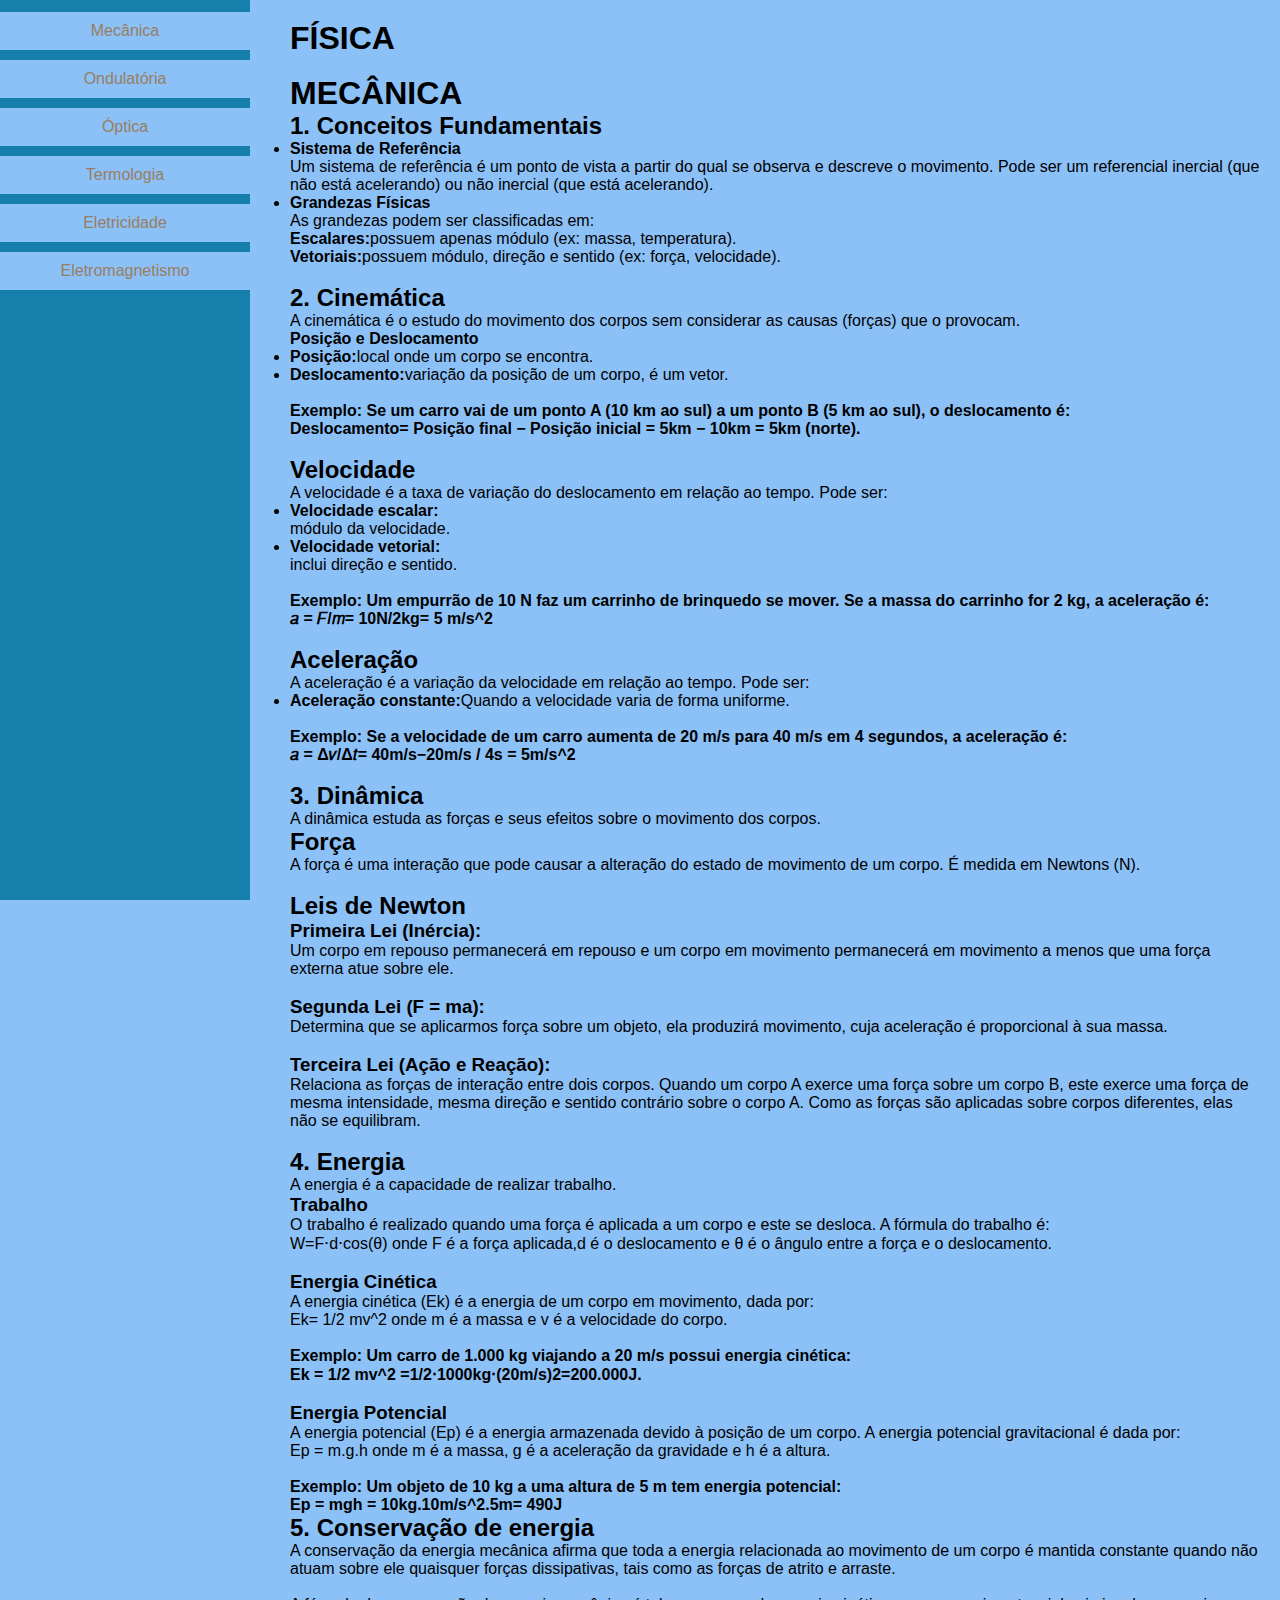
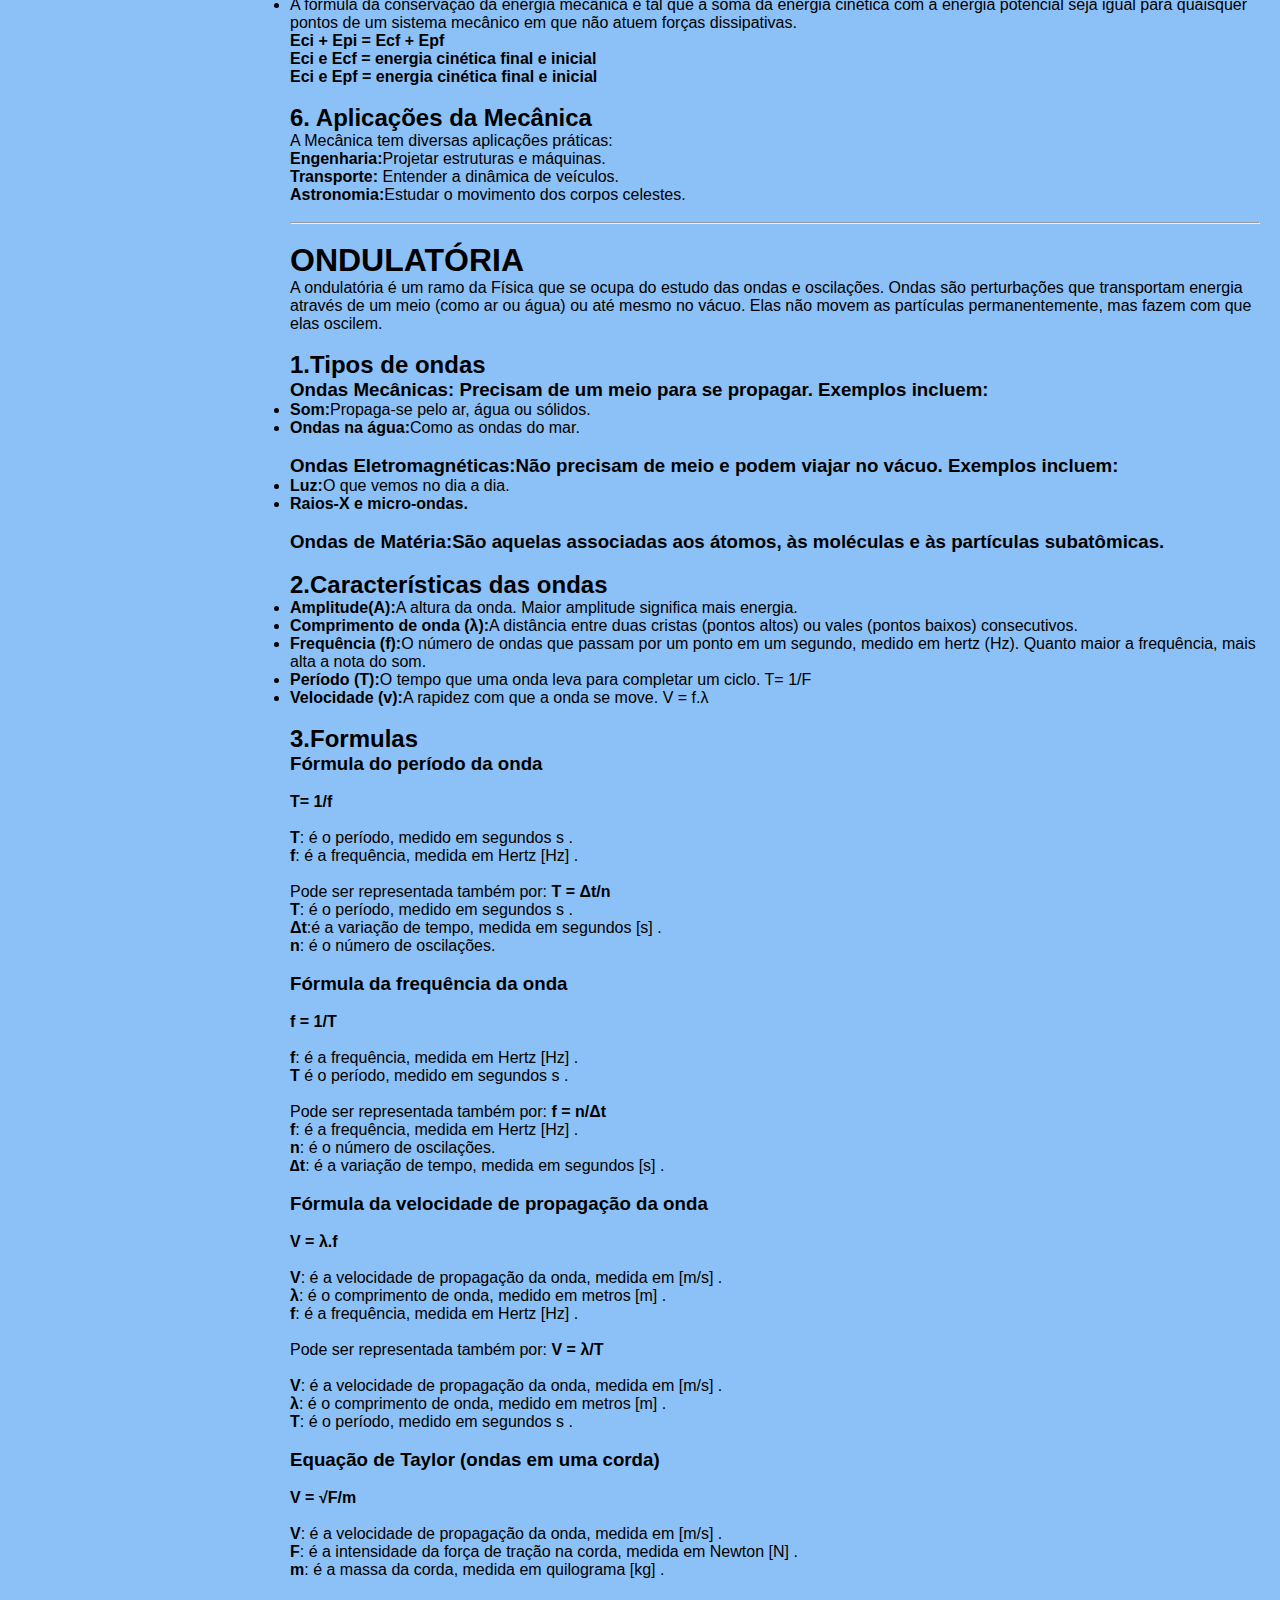
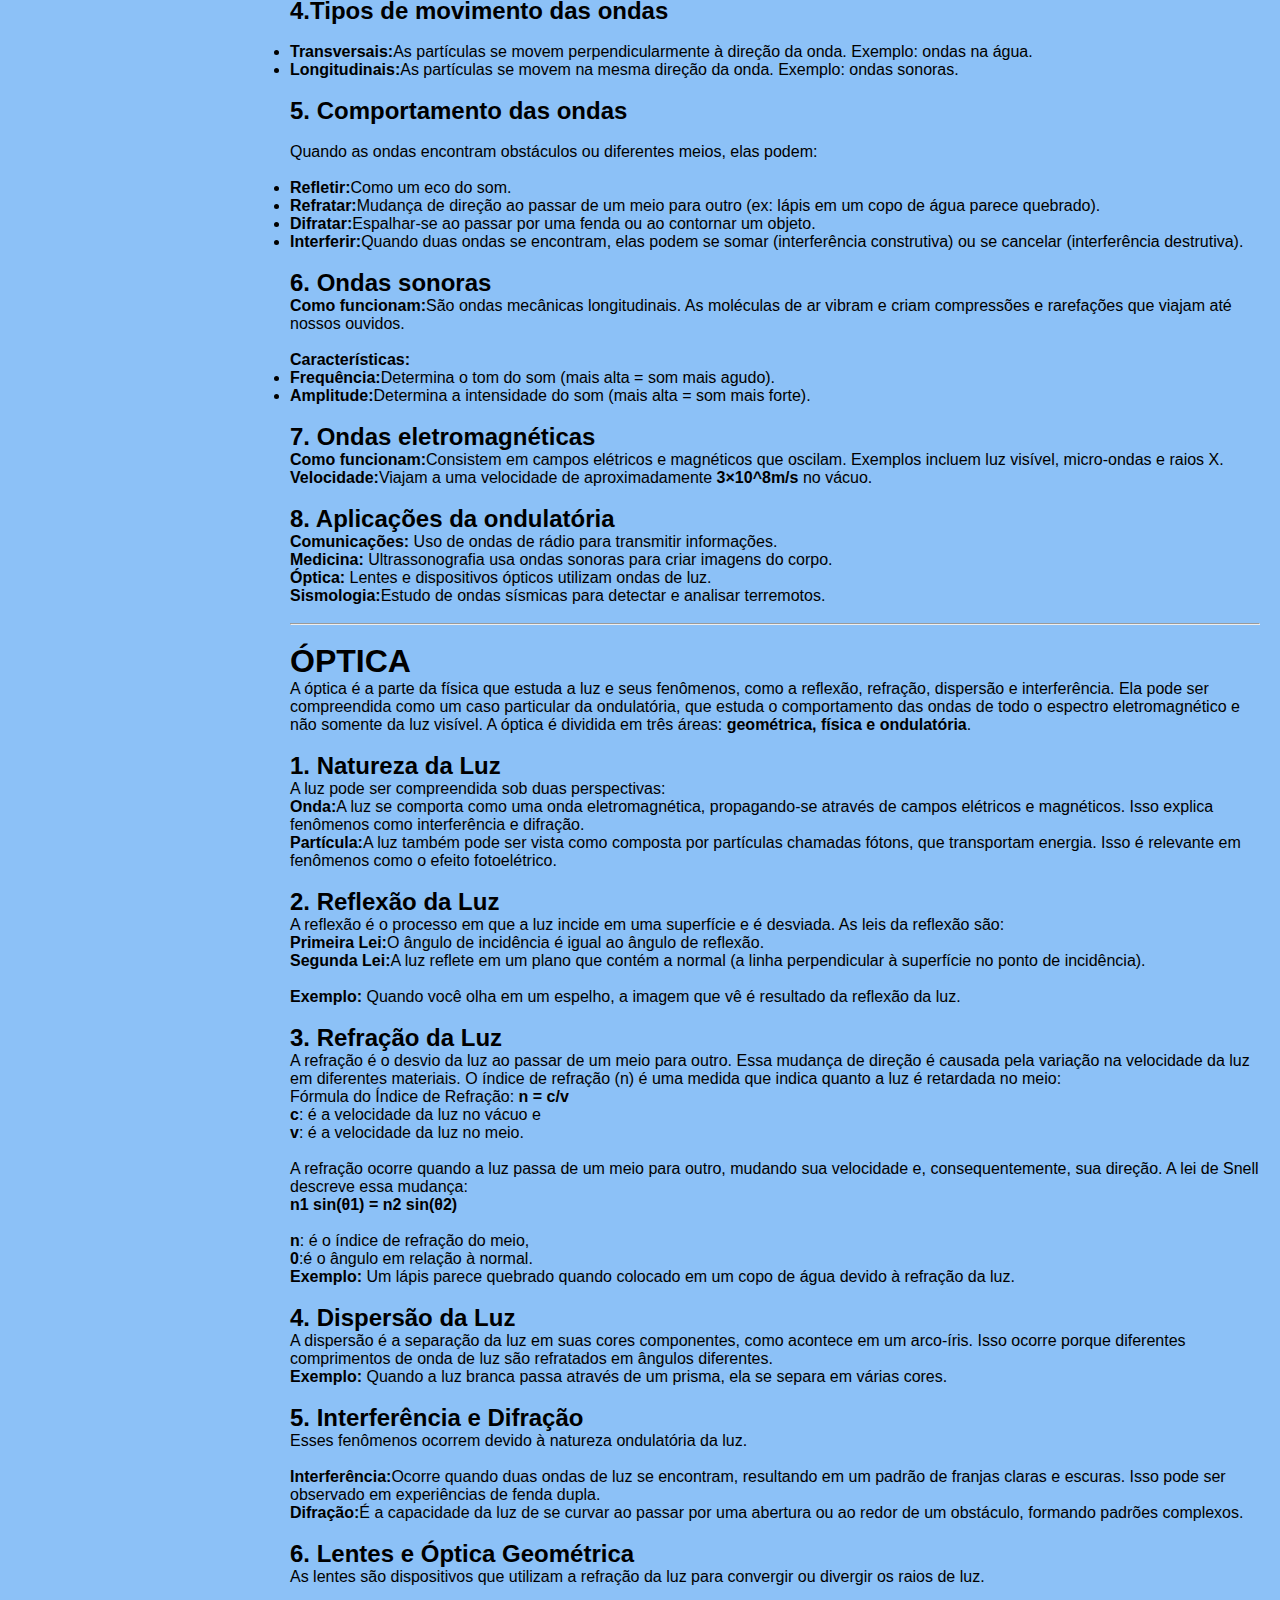
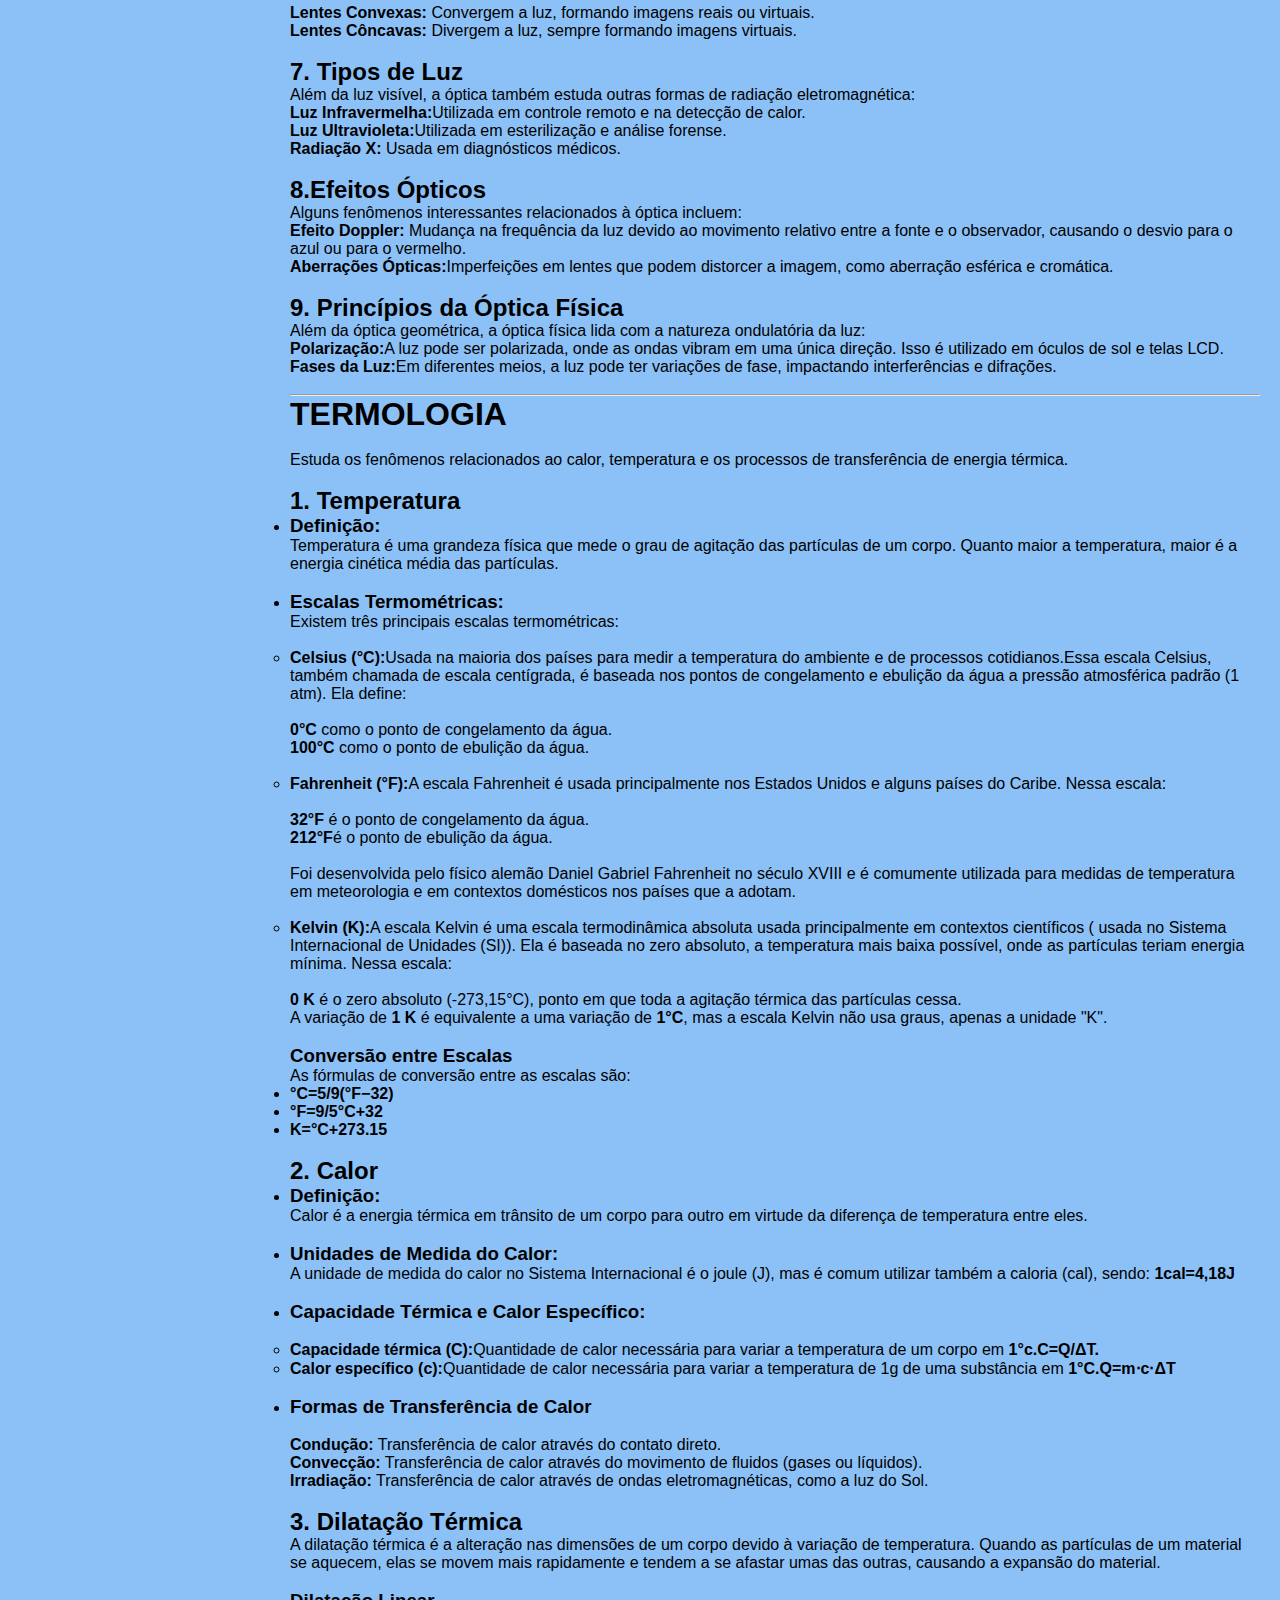
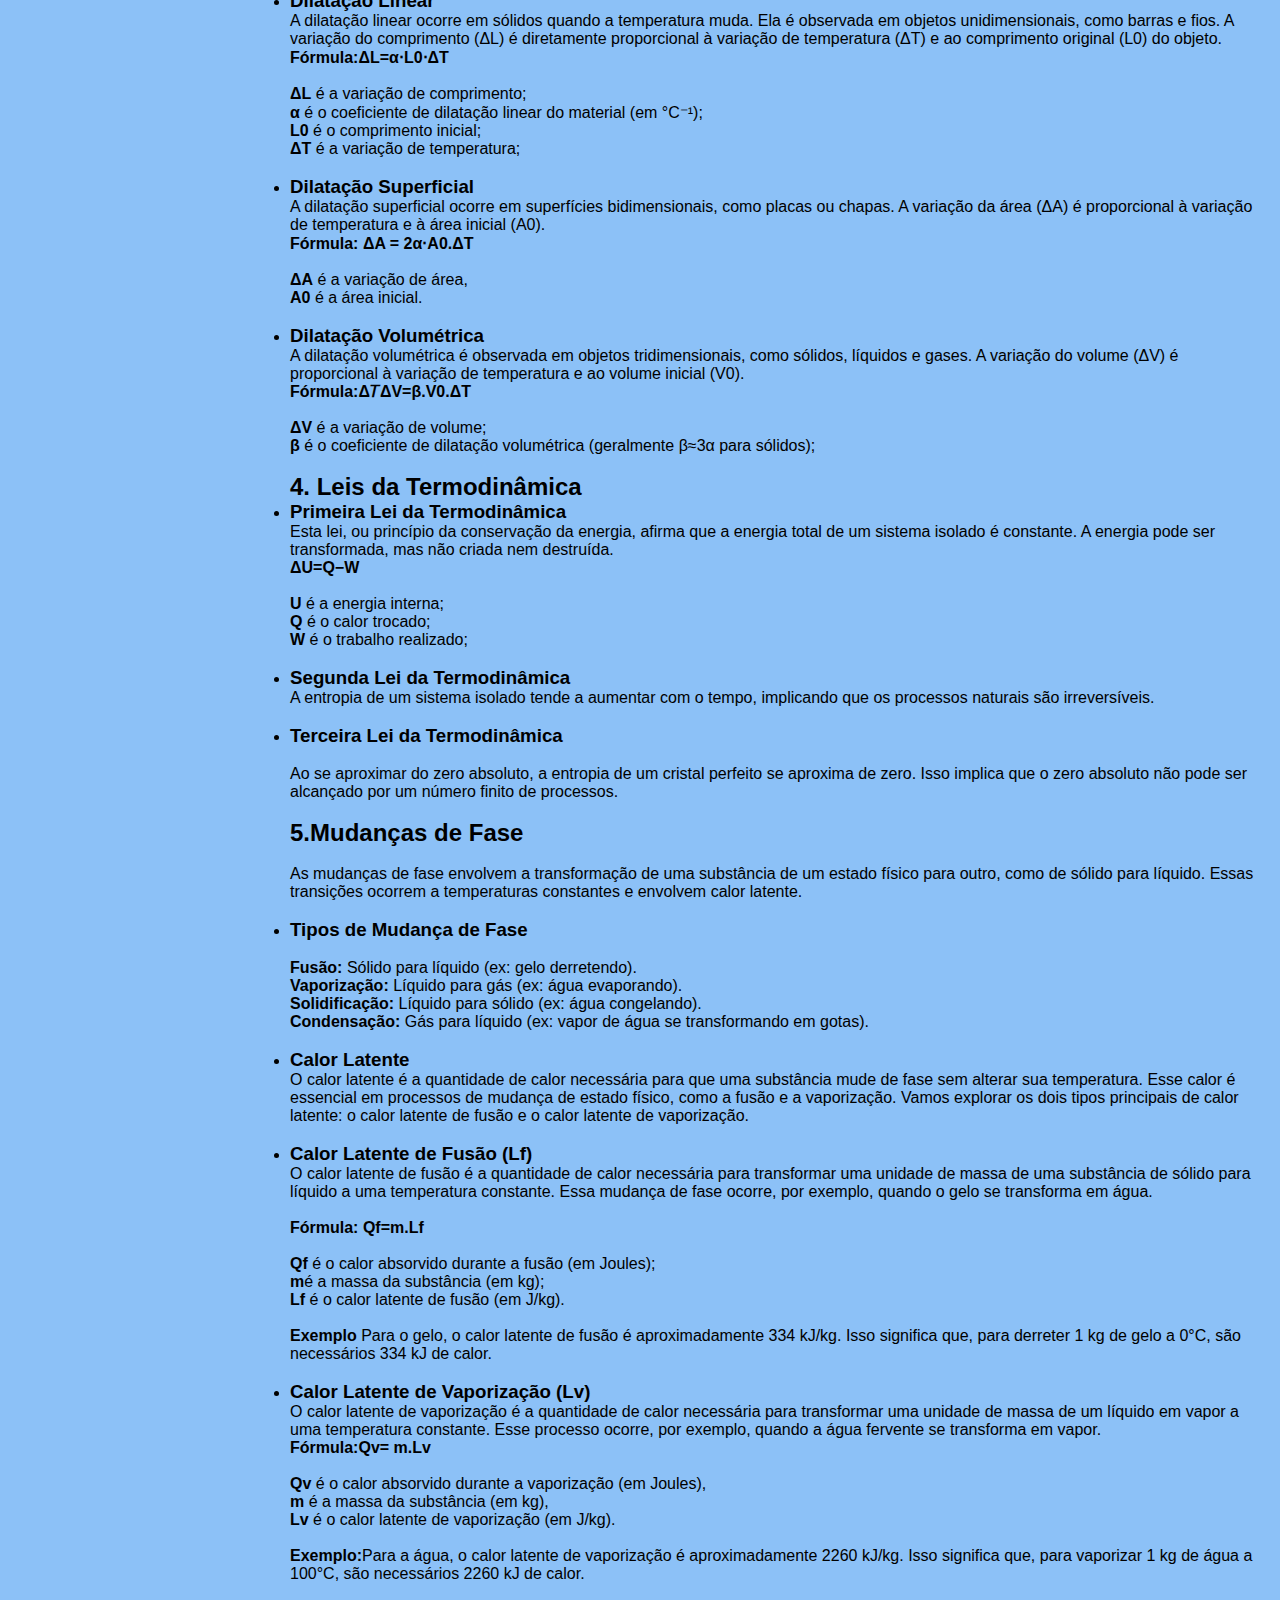
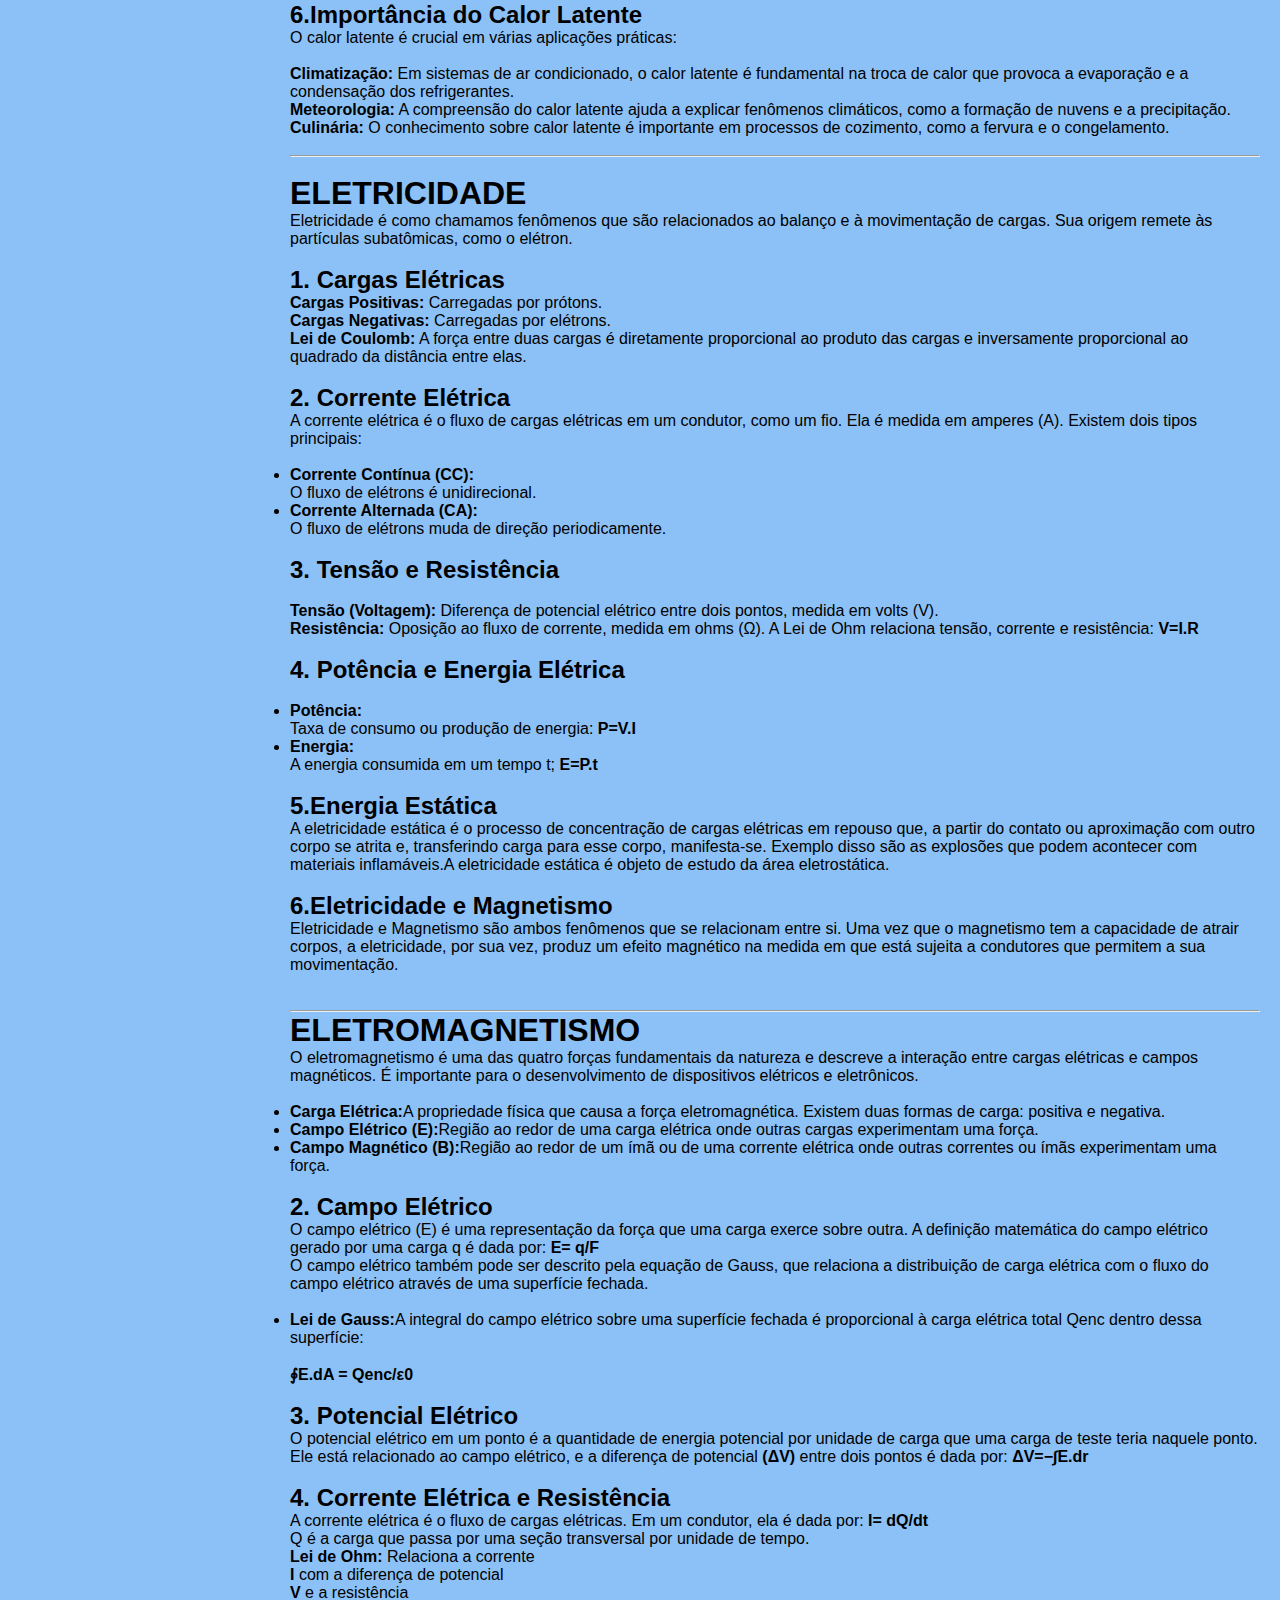
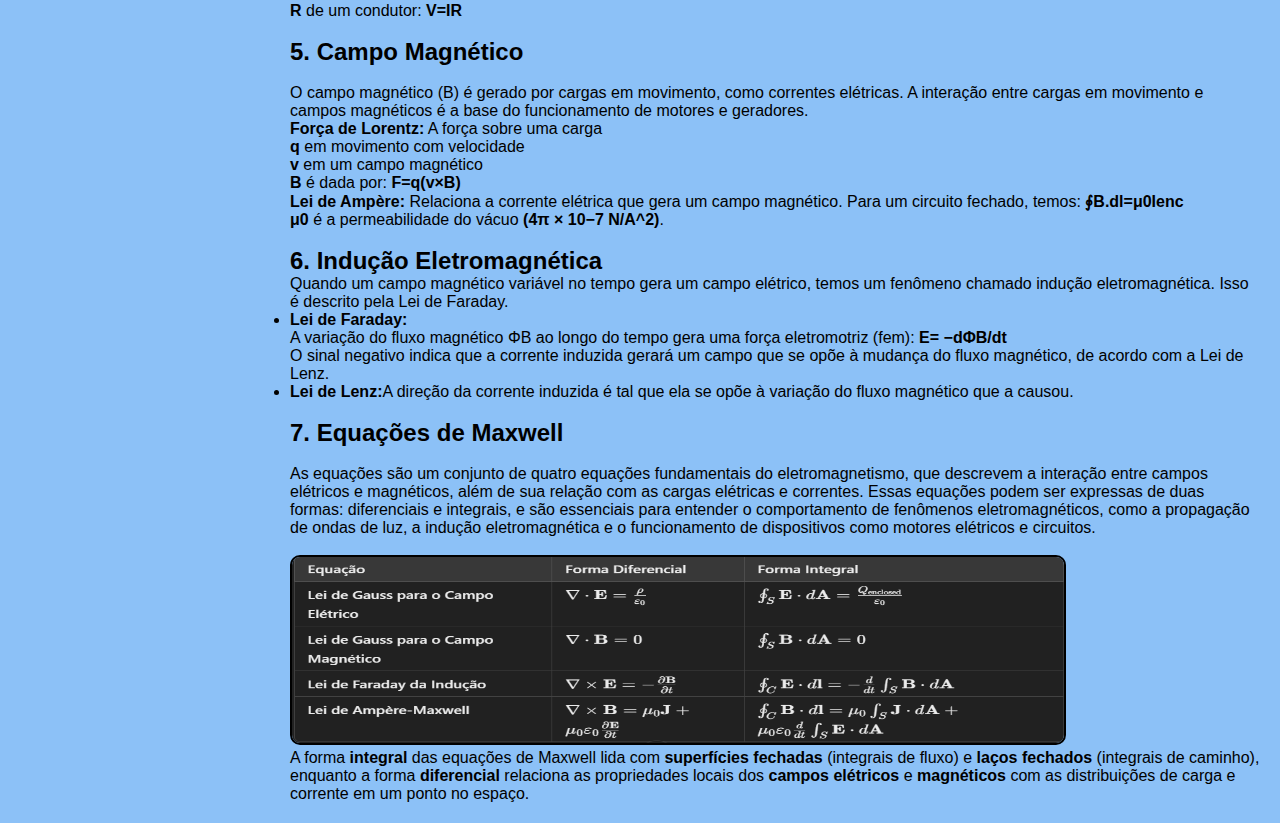
==== Fis.html @ de29085f "Add files via upload" ====
<!DOCTYPE html>
<html lang="en">
<head>
    <meta charset="UTF-8">
    <meta name="viewport" content="width=device-width, initial-scale=1.0">
    <title>Física</title>
    <link rel="stylesheet" href="Fis.css">
</head>
<body>
    <div class="sidebar">
        <ul>
         <li><button>Mecânica</button></li>
         <li><button>Ondulatória</button></li>
         <li><button>Óptica</button></li>
         <li><button>Termologia</button></li>
         <li><button>Eletricidade</button></li>
         <li><button>Eletromagnetismo</button></li>
        </ul>
      </div>
      <div class="main-content">  
      <h1>FÍSICA</h1>
      <br>
      <h1>MECÂNICA</h1>
      <h2>1. Conceitos Fundamentais</h2>
      <ul>
        <li><b>Sistema de Referência</b></li>
        <p>Um sistema de referência é um ponto de vista a partir do qual se observa e descreve o movimento. Pode ser um referencial inercial (que não está acelerando) ou não inercial (que está acelerando).</p>
        <li><b>Grandezas Físicas</b></li>
        <p>As grandezas podem ser classificadas em:</p>
        <p><b>Escalares:</b>possuem apenas módulo (ex: massa, temperatura).</p>
        <p><b>Vetoriais:</b>possuem módulo, direção e sentido (ex: força, velocidade).</p><br>
        <h2>2. Cinemática</h2>
        <p>A cinemática é o estudo do movimento dos corpos sem considerar as causas (forças) que o provocam.</p>
        <p><b>Posição e Deslocamento</b></p>
        <li><b>Posição:</b>local onde um corpo se encontra.</li>
        <li><b>Deslocamento:</b>variação da posição de um corpo, é um vetor.</li><br>
        <p><b>Exemplo: Se um carro vai de um ponto A (10 km ao sul) a um ponto B (5 km ao sul), o deslocamento é: 
          <br>  Deslocamento= Posição final − Posição inicial = 5km − 10km = 5km (norte).</b></p><br>
        <h2>Velocidade</h2>
        <p>A velocidade é a taxa de variação do deslocamento em relação ao tempo. Pode ser:</p>
        <p><b><li>Velocidade escalar:</li></b>módulo da velocidade.</p>
        <p><b><li>Velocidade vetorial:</li></b> inclui direção e sentido.</p><br>
        <p><b>Exemplo: Um empurrão de 10 N faz um carrinho de brinquedo se mover. Se a massa do carrinho for 2 kg, a aceleração é: 
          <br>  𝑎 = 𝐹/𝑚= 10N/2kg= 5 m/s^2</b></p><br>
        <h2>Aceleração</h2>
        <p>A aceleração é a variação da velocidade em relação ao tempo. Pode ser:</p>
        <li><b>Aceleração constante:</b>Quando a velocidade varia de forma uniforme.</li><br>
        <p><b>Exemplo: Se a velocidade de um carro aumenta de 20 m/s para 40 m/s em 4 segundos, a aceleração é: 
           <br> 𝑎 = Δ𝑣/Δ𝑡= 40m/s−20m/s / 4s = 5m/s^2</b></p><br>
        <h2>3. Dinâmica</h2>
        <p>A dinâmica estuda as forças e seus efeitos sobre o movimento dos corpos.</p>
        <h2>Força</h2>
        <p>A força é uma interação que pode causar a alteração do estado de movimento de um corpo. É medida em Newtons (N).</p><br>
        <h2>Leis de Newton</h2>
        <h3><b>Primeira Lei (Inércia):</b></h3>
        <p>Um corpo em repouso permanecerá em repouso e um corpo em movimento permanecerá em movimento a menos que uma força externa atue sobre ele.</p><br>
        <h3><b>Segunda Lei (F = ma):</b></h3>
        <p>Determina que se aplicarmos força sobre um objeto, ela produzirá movimento, cuja aceleração é proporcional à sua massa.</p><br>
        <h3><b>Terceira Lei (Ação e Reação): </b></h3>
        <p>Relaciona as forças de interação entre dois corpos. Quando um corpo A exerce uma força sobre um corpo B, este exerce uma força de mesma intensidade, mesma direção e sentido contrário sobre o corpo A. Como as forças são aplicadas sobre corpos diferentes, elas não se equilibram.</p><br>
        <h2><b>4. Energia</b></h2>
        <p>A energia é a capacidade de realizar trabalho.</p>
        <h3><b>Trabalho</b></h3>
        <p>O trabalho é realizado quando uma força é aplicada a um corpo e este se desloca. A fórmula do trabalho é: 
          <br> W=F⋅d⋅cos(θ) onde F é a força aplicada,d é o deslocamento e θ é o ângulo entre a força e o deslocamento.</p><br>
        <h3><b>Energia Cinética</b></h3>
        <p>A energia cinética (Ek) é a energia de um corpo em movimento, dada por: 
           <br> Ek= 1/2 mv^2 onde m é a massa e v é a velocidade do corpo.</p><br>
           <p><b>Exemplo: Um carro de 1.000 kg viajando a 20 m/s possui energia cinética: 
          <br>  Ek = 1/2 mv^2 =1/2⋅1000kg⋅(20m/s)2=200.000J.</b></p><br>
        <h3><b>Energia Potencial</b></h3>
        <p>A energia potencial (Ep) é a energia armazenada devido à posição de um corpo. A energia potencial gravitacional é dada por: 
            <br> Ep = m.g.h onde m é a massa, g é a aceleração da gravidade e h é a altura.</p> <br>
        <p><b>Exemplo: Um objeto de 10 kg a uma altura de 5 m tem energia potencial: 
           <br> Ep = mgh = 10kg.10m/s^2.5m= 490J</b></p>
        <h2><b>5. Conservação de energia </b></h2>
        <p>A conservação da energia mecânica afirma que toda a energia relacionada ao movimento de um corpo é mantida constante quando não atuam sobre ele quaisquer forças dissipativas, tais como as forças de atrito e arraste.</p><br>
        <li>A fórmula da conservação da energia mecânica é tal que a soma da energia cinética com a energia potencial seja igual para quaisquer pontos de um sistema mecânico em que não atuem forças dissipativas.</p>
        <p><b>Eci + Epi = Ecf + Epf
            <br>Eci e Ecf = energia cinética final e inicial
            <br>
            Eci e Epf = energia cinética final e inicial</b></p><br>
        <h2><b>6. Aplicações da Mecânica</b></h2>
           <p> A Mecânica tem diversas aplicações práticas:</p>
           <p><b>Engenharia:</b>Projetar estruturas e máquinas.</p>
            <p><b>Transporte: </b>Entender a dinâmica de veículos.</p>
           <p><b>Astronomia:</b>Estudar o movimento dos corpos celestes.</p><br>
    <hr><br>
    <h1><b>ONDULATÓRIA</b></h1>
    <p>A ondulatória é um ramo da Física que se ocupa do estudo das ondas e oscilações. 
       Ondas são perturbações que transportam energia através de um meio (como ar ou água) ou até mesmo no vácuo. Elas não movem as partículas permanentemente, mas fazem com que elas oscilem.</p><br>
    <h2>1.Tipos de ondas</h2>
    <h3><b>Ondas Mecânicas:</b> Precisam de um meio para se propagar. Exemplos incluem:</h3>
    <li><b>Som:</b>Propaga-se pelo ar, água ou sólidos.</li>
    <li><b>Ondas na água:</b>Como as ondas do mar.</li><br>
    <h3><b>Ondas Eletromagnéticas:</b>Não precisam de meio e podem viajar no vácuo. Exemplos incluem:</h3>
    <li><b>Luz:</b>O que vemos no dia a dia.</li>
    <li><b>Raios-X e micro-ondas.</b></li><br>
    <h3><b>Ondas de Matéria:</b>São aquelas associadas aos átomos, às moléculas e às partículas subatômicas.</h3><br>
    <h2>2.Características das ondas</h2>
    <li><b>Amplitude(A):</b>A altura da onda. Maior amplitude significa mais energia.</li>
    <li><b>Comprimento de onda (λ):</b>A distância entre duas cristas (pontos altos) ou vales (pontos baixos) consecutivos.</li>
    <li><b>Frequência (f):</b>O número de ondas que passam por um ponto em um segundo, medido em hertz (Hz). Quanto maior a frequência, mais alta a nota do som.</li>
    <li><b>Período (T):</b>O tempo que uma onda leva para completar um ciclo. T= 1/F </li>
    <li><b>Velocidade (v):</b>A rapidez com que a onda se move. V = f.λ</li><br>
    <h2>3.Formulas</h2>
     <h3><b>Fórmula do período da onda</b></h3><br>
    <p><b>T= 1/f</b></p><br>
    <p><b>T</b>: é o período, medido em segundos s .
      <br>
      <b>f</b>: é a frequência, medida em Hertz [Hz] .</p><br>
    <p>Pode ser representada também por: <b>T = Δt/n</b> <br>
      <b>T</b>: é o período, medido em segundos s .
    <br>
      <b>Δt</b>:é a variação de tempo, medida em segundos [s] .
    <br>
       <b>n</b>: é o número de oscilações.
    </p><br>
    <h3><b>Fórmula da frequência da onda</b></h3><br>
    <p><b>f = 1/T</b></p><br>
    <p><b>f</b>: é a frequência, medida em Hertz [Hz] .
    <br>
      <b>T</b> é o período, medido em segundos s . <br>
    <br>  
      Pode ser representada também por: <b>f = n/Δt</b></p>
    <p> <b>f</b>: é a frequência, medida em Hertz [Hz] .
      <br>
        <b>n</b>: é o número de oscilações.
      <br>
        <b>∆t</b>: é a variação de tempo, medida em segundos [s] .</p><br>
      <h3><b>Fórmula da velocidade de propagação da onda</b></h3><br>
      <p><b>V = λ.f</b></p><br>
      <p><b>V</b>: é a velocidade de propagação da onda, medida em [m/s] .
        <br>
        <b>λ</b>: é o comprimento de onda, medido em metros [m] .
        <br>
        <b>f</b>: é a frequência, medida em Hertz [Hz] .</p><br>
      <p>Pode ser representada também por: <b>V = λ/T</b></p><br>
      <p><b>V</b>: é a velocidade de propagação da onda, medida em [m/s] .
      <br>
        <b>λ</b>: é o comprimento de onda, medido em metros [m] .
      <br> 
        <b>T</b>: é o período, medido em segundos s .</p><br>
      <h3><b>Equação de Taylor (ondas em uma corda)</b></h3><br>
      <p><b>V = √F/m</b></p><br>
      <p><b>V</b>: é a velocidade de propagação da onda, medida em [m/s] .
        <br>
        <b>F</b>: é a intensidade da força de tração na corda, medida em Newton [N] .
        <br>
        <b>m</b>: é a massa da corda, medida em quilograma [kg] .</p><br>

    <h2>4.Tipos de movimento das ondas</h2><br>
    <li><b>Transversais:</b>As partículas se movem perpendicularmente à direção da onda. Exemplo: ondas na água.</li>
    <li><b>Longitudinais:</b>As partículas se movem na mesma direção da onda. Exemplo: ondas sonoras.</li><br>

    <h2>5. Comportamento das ondas</h2><br>
    <p>Quando as ondas encontram obstáculos ou diferentes meios, elas podem:</p><br>
    <li><b>Refletir:</b>Como um eco do som.</li>
    <li><b>Refratar:</b>Mudança de direção ao passar de um meio para outro (ex: lápis em um copo de água parece quebrado).</li>
    <li><b>Difratar:</b>Espalhar-se ao passar por uma fenda ou ao contornar um objeto.</li>
    <li><b>Interferir:</b>Quando duas ondas se encontram, elas podem se somar (interferência construtiva) ou se cancelar (interferência destrutiva).</li><br>
    
    <h2>6. Ondas sonoras</h2>
    <p><b>Como funcionam:</b>São ondas mecânicas longitudinais. As moléculas de ar vibram e criam compressões e rarefações que viajam até nossos ouvidos.</p><br>
    <p><b>Características:</b></p>
    <li><b>Frequência:</b>Determina o tom do som (mais alta = som mais agudo).</li>
    <li><b>Amplitude:</b>Determina a intensidade do som (mais alta = som mais forte).</li><br>

    <h2>7. Ondas eletromagnéticas</h2>
    <p><b>Como funcionam:</b>Consistem em campos elétricos e magnéticos que oscilam. Exemplos incluem luz visível, micro-ondas e raios X.</p>
    <p><b>Velocidade:</b>Viajam a uma velocidade de aproximadamente <b>3×10^8m/s</b> no vácuo.</p><br>
    <h2>8. Aplicações da ondulatória</h2>
    <p><b>Comunicações:</b> Uso de ondas de rádio para transmitir informações.
      <br>
      <b>Medicina:</b> Ultrassonografia usa ondas sonoras para criar imagens do corpo.
      <br>
     <b>Óptica:</b> Lentes e dispositivos ópticos utilizam ondas de luz.
     <br>
      <b>Sismologia:</b>Estudo de ondas sísmicas para detectar e analisar terremotos.</p><br>
      <hr><br>
     
      <h1><b>ÓPTICA</b></h1>
      <p>A óptica é a parte da física que estuda a luz e seus fenômenos, como a reflexão, refração, dispersão e interferência.
        Ela pode ser compreendida como um caso particular da ondulatória, que estuda o comportamento das ondas de todo o espectro eletromagnético e não somente da luz visível.
        A óptica é dividida em três áreas: <b>geométrica, física e ondulatória</b>.
      </p><br>
      <h2>1. Natureza da Luz</h2>
      <p>A luz pode ser compreendida sob duas perspectivas:</p>
      <p><b>Onda:</b>A luz se comporta como uma onda eletromagnética, propagando-se através de campos elétricos e magnéticos. Isso explica fenômenos como interferência e difração.</p>
      <p><b>Partícula:</b>A luz também pode ser vista como composta por partículas chamadas fótons, que transportam energia. Isso é relevante em fenômenos como o efeito fotoelétrico.</p><br>
      <h2>2. Reflexão da Luz</h2>
      <p>A reflexão é o processo em que a luz incide em uma superfície e é desviada. As leis da reflexão são:</p>
      <p><b>Primeira Lei:</b>O ângulo de incidência é igual ao ângulo de reflexão.</p>
      <p><b>Segunda Lei:</b>A luz reflete em um plano que contém a normal (a linha perpendicular à superfície no ponto de incidência).</p><br>
      <p><b>Exemplo:</b> Quando você olha em um espelho, a imagem que vê é resultado da reflexão da luz.</p><br>
      <h2>3. Refração da Luz</h2>
      <p>A refração é o desvio da luz ao passar de um meio para outro. Essa mudança de direção é causada pela variação na velocidade da luz em diferentes materiais. O índice de refração (n) é uma medida que indica quanto a luz é retardada no meio:</p>
      <p>Fórmula do Índice de Refração: <b>n = c/v</b>
        <br>
        <b>c</b>: é a velocidade da luz no vácuo e 
        <br>
        <b>v</b>: é a velocidade da luz no meio.</p><br>
      <p>A refração ocorre quando a luz passa de um meio para outro, mudando sua velocidade e, consequentemente, sua direção. A lei de Snell descreve essa mudança:</p>
      <p><b>n1 sin(θ1) = n2 sin(θ2)</b></p><br>
      <p><b>n</b>: é o índice de refração do meio,
        <br>
        <b>0</b>:é o ângulo em relação à normal.</p>
      <p><b>Exemplo:</b> Um lápis parece quebrado quando colocado em um copo de água devido à refração da luz.</p><br>
      <h2>4. Dispersão da Luz</h2>
      <p>A dispersão é a separação da luz em suas cores componentes, como acontece em um arco-íris. Isso ocorre porque diferentes comprimentos de onda de luz são refratados em ângulos diferentes.
        <br>
       <b>Exemplo:</b> Quando a luz branca passa através de um prisma, ela se separa em várias cores.</p><br>
       <h2>5. Interferência e Difração</h2>
       <p>Esses fenômenos ocorrem devido à natureza ondulatória da luz.</p><br>
       <p><b>Interferência:</b>Ocorre quando duas ondas de luz se encontram, resultando em um padrão de franjas claras e escuras. Isso pode ser observado em experiências de fenda dupla.</p>
       <p><b>Difração:</b>É a capacidade da luz de se curvar ao passar por uma abertura ou ao redor de um obstáculo, formando padrões complexos.</p><br>
       <h2>6. Lentes e Óptica Geométrica</h2>
       <p>As lentes são dispositivos que utilizam a refração da luz para convergir ou divergir os raios de luz.</p><br>
      <p><b>Lentes Convexas:</b> Convergem a luz, formando imagens reais ou virtuais.
        <br><b>Lentes Côncavas:</b> Divergem a luz, sempre formando imagens virtuais.</p>
      <br>
       <h2>7. Tipos de Luz</h2>
       <p>Além da luz visível, a óptica também estuda outras formas de radiação eletromagnética:</p>
       <p><b>Luz Infravermelha:</b>Utilizada em controle remoto e na detecção de calor.</p>
       <p><b>Luz Ultravioleta:</b>Utilizada em esterilização e análise forense.</p>
       <p><b>Radiação X:</b> Usada em diagnósticos médicos.</p><br>

       <h2>8.Efeitos Ópticos</h2>
        <p>Alguns fenômenos interessantes relacionados à óptica incluem:</p>
        <p><b>Efeito Doppler:</b> Mudança na frequência da luz devido ao movimento relativo entre a fonte e o observador, causando o desvio para o azul ou para o vermelho.</p>
        <p><b>Aberrações Ópticas:</b>Imperfeições em lentes que podem distorcer a imagem, como aberração esférica e cromática.</p><br>

      <h2>9. Princípios da Óptica Física</h2>
      <p>Além da óptica geométrica, a óptica física lida com a natureza ondulatória da luz:</p>
      <p><b>Polarização:</b>A luz pode ser polarizada, onde as ondas vibram em uma única direção. Isso é utilizado em óculos de sol e telas LCD.</p>
      <p><b>Fases da Luz:</b>Em diferentes meios, a luz pode ter variações de fase, impactando interferências e difrações.</p>
      <br><hr>
      
      <h1>TERMOLOGIA</h1><br>
      <p>Estuda os fenômenos relacionados ao calor, temperatura e os processos de transferência de energia térmica.</p><br>
      <h2>1. Temperatura</h2>
      <li><h3><b>Definição:</b></h3>Temperatura é uma grandeza física que mede o grau de agitação das partículas de um corpo. Quanto maior a temperatura, maior é a energia cinética média das partículas.</li><br>
      <li><h3><b>Escalas Termométricas:</b></h3>Existem três principais escalas termométricas:</li><br>
      <ul>
        <li><b>Celsius (°C):</b>Usada na maioria dos países para medir a temperatura do ambiente e de processos cotidianos.Essa escala Celsius, também chamada de escala centígrada, é baseada nos pontos de congelamento e ebulição da água a pressão atmosférica padrão (1 atm). Ela define: <br>
        <br> <b>0°C</b> como o ponto de congelamento da água.
        <br><b>100°C</b> como o ponto de ebulição da água.
        </li><br>
        <li><b>Fahrenheit (°F):</b>A escala Fahrenheit é usada principalmente nos Estados Unidos e alguns países do Caribe. Nessa escala: <br>
        <br><b>32°F</b> é o ponto de congelamento da água.
        <br><b>212°F</b>é o ponto de ebulição da água.
        </li><br>
        <p>Foi desenvolvida pelo físico alemão Daniel Gabriel Fahrenheit no século XVIII e é comumente utilizada para medidas de temperatura em meteorologia e em contextos domésticos nos países que a adotam.</p><br>
        <li><b>Kelvin (K):</b>A escala Kelvin é uma escala termodinâmica absoluta usada principalmente em contextos científicos ( usada no Sistema Internacional de Unidades (SI)). Ela é baseada no zero absoluto, a temperatura mais baixa possível, onde as partículas teriam energia mínima. Nessa escala: <br>
        <br><b>0 K </b>é o zero absoluto (-273,15°C), ponto em que toda a agitação térmica das partículas cessa.
       <br> A variação de <b> 1 K </b>é equivalente a uma variação de <b>1°C</b>, mas a escala Kelvin não usa graus, apenas a unidade "K".
        </li><br>
      </ul>
      <h3><b>Conversão entre Escalas</b></h3>
      <p>As fórmulas de conversão entre as escalas são:</p>
      <p>
        <li><b>°C=5/9(°F−32)</b></li>
        <li><b>°F=9/5°C+32</b></li>
        <li><b>K=°C+273.15</b></li>
      </p><br>
      <h2>2. Calor</h2>
      <li><h3><b>Definição:</b></h3>Calor é a energia térmica em trânsito de um corpo para outro em virtude da diferença de temperatura entre eles.</li><br>
      <li><h3><b>Unidades de Medida do Calor:</b></h3>A unidade de medida do calor no Sistema Internacional é o joule (J), mas é comum utilizar também a caloria (cal), sendo: <b>1cal=4,18J</b></li><br>
      <li><h3><b>Capacidade Térmica e Calor Específico:</b></h3></li>
      <ul><br>
        <li><b>Capacidade térmica (C):</b>Quantidade de calor necessária para variar a temperatura de um corpo em <b>1°c.C=Q/ΔT.</b></li>
        <li><b>Calor específico (c):</b>Quantidade de calor necessária para variar a temperatura de 1g de uma substância em <b>1°C.Q=m⋅c⋅ΔT</b></li>
      </ul><br>
      <li><h3><b>Formas de Transferência de Calor</b></h3></li><br>
  <p>    <b>Condução:</b> Transferência de calor através do contato direto.
       <br> <b>Convecção:</b> Transferência de calor através do movimento de fluidos (gases ou líquidos).
       <br> <b>Irradiação:</b> Transferência de calor através de ondas eletromagnéticas, como a luz do Sol.
        </p><br>
      <h2>3. Dilatação Térmica</h2>
      <p>A dilatação térmica é a alteração nas dimensões de um corpo devido à variação de temperatura. Quando as partículas de um material se aquecem, elas se movem mais rapidamente e tendem a se afastar umas das outras, causando a expansão do material.</p><br>
      <li><h3><b>Dilatação Linear</b></h3></li>
    <p>A dilatação linear ocorre em sólidos quando a temperatura muda. Ela é observada em objetos unidimensionais, como barras e fios. 
      A variação do comprimento (ΔL) é diretamente proporcional à variação de temperatura (ΔT) e ao comprimento original (L0) do objeto.
      <br>
      <b>Fórmula:ΔL=α⋅L0⋅ΔT</b></p><br>
      <p><b>ΔL</b> é a variação de comprimento;
      <br>  <b>α</b> é o coeficiente de dilatação linear do material (em °C⁻¹);
       <br> <b>L0</b> é o comprimento inicial;
      <br>   <b>ΔT</b> é a variação de temperatura;</p><br>
      <li><h3><b>Dilatação Superficial</b></h3></li>
      <p>A dilatação superficial ocorre em superfícies bidimensionais, como placas ou chapas. A variação da área (ΔA) é proporcional à variação de temperatura e à área inicial (A0).</p>
       <p><b>Fórmula: ΔA = 2α⋅A0.ΔT</b></p><br>
       <p><b>ΔA</b> é a variação de área,
          <br><b>A0</b> é a área inicial.
       </p><br>
       <li><h3><b>Dilatação Volumétrica</b></h3></li>
       <p>A dilatação volumétrica é observada em objetos tridimensionais, como sólidos, líquidos e gases. A variação do volume (ΔV) é proporcional à variação de temperatura e ao volume inicial (V0).
       <br> <b>Fórmula:Δ𝑇ΔV=β.V0.ΔT</b></p><br>
      <p><b>ΔV</b> é a variação de volume;
       <br><b>β</b> é o coeficiente de dilatação volumétrica (geralmente β≈3α para sólidos);</p><br>
       <h2><b>4. Leis da Termodinâmica</b></h2>
       <li><h3><b>Primeira Lei da Termodinâmica</b></h3></li>
      <p>Esta lei, ou princípio da conservação da energia, afirma que a energia total de um sistema isolado é constante. A energia pode ser transformada, mas não criada nem destruída.
       <br> <b>ΔU=Q−W</b><br>
        <br><b>U</b> é a energia interna;
        <br><b>Q</b> é o calor trocado;
        <br><b>W</b> é o trabalho realizado;</p><br>
        <li><h3><b>Segunda Lei da Termodinâmica</b></h3></li>
      <p>A entropia de um sistema isolado tende a aumentar com o tempo, implicando que os processos naturais são irreversíveis.</p><br>
      <li><h3><b>Terceira Lei da Termodinâmica</b></h3></li><br>
      <p>Ao se aproximar do zero absoluto, a entropia de um cristal perfeito se aproxima de zero. Isso implica que o zero absoluto não pode ser alcançado por um número finito de processos.</p><br>
      <h2>5.Mudanças de Fase</h2><br>
      <p>As mudanças de fase envolvem a transformação de uma substância de um estado físico para outro, como de sólido para líquido. Essas transições ocorrem a temperaturas constantes e envolvem calor latente.</p><br>
      <li><h3><b>Tipos de Mudança de Fase</b></h3></li><br>
      <p><b>Fusão:</b> Sólido para líquido (ex: gelo derretendo).
        <br><b>Vaporização:</b> Líquido para gás (ex: água evaporando).
        <br><b>Solidificação:</b> Líquido para sólido (ex: água congelando).
        <br><b>Condensação:</b> Gás para líquido (ex: vapor de água se transformando em gotas).</p><br>
      <li><h3><b>Calor Latente</b></h3></li>
      <p>O calor latente é a quantidade de calor necessária para que uma substância mude de fase sem alterar sua temperatura. Esse calor é essencial em processos de mudança de estado físico, como a fusão e a vaporização. Vamos explorar os dois tipos principais de calor latente: o calor latente de fusão e o calor latente de vaporização.</p><br>
      <li><h3><b>Calor Latente de Fusão (Lf)</b></h3></li>
      <p>O calor latente de fusão é a quantidade de calor necessária para transformar uma unidade de massa de uma substância de sólido para líquido a uma temperatura constante. Essa mudança de fase ocorre, por exemplo, quando o gelo se transforma em água.</p><br>
      <p><b>Fórmula: Qf=m.Lf</b></p><br>
    <p> <b>Qf</b> é o calor absorvido durante a fusão (em Joules);
    <br><b>m</b>é a massa da substância (em kg);
    <br> <b>Lf</b> é o calor latente de fusão (em J/kg).
    </p><br>
    <p><b>Exemplo</b> Para o gelo, o calor latente de fusão é aproximadamente 334 kJ/kg. Isso significa que, para derreter 1 kg de gelo a 0°C, são necessários 334 kJ de calor.</p><br>
    <li><h3><b>Calor Latente de Vaporização (Lv)</b></h3></li>
    <p>O calor latente de vaporização é a quantidade de calor necessária para transformar uma unidade de massa de um líquido em vapor a uma temperatura constante. Esse processo ocorre, por exemplo, quando a água fervente se transforma em vapor.
     <br><b>Fórmula:Qv= m.Lv</b><br>
     <br><b>Qv</b> é o calor absorvido durante a vaporização (em Joules),
     <br><b>m</b> é a massa da substância (em kg),
     <br><b>Lv</b> é o calor latente de vaporização (em J/kg). <br>
     <br><b>Exemplo:</b>Para a água, o calor latente de vaporização é aproximadamente 2260 kJ/kg. Isso significa que, para vaporizar 1 kg de água a 100°C, são necessários 2260 kJ de calor.
      </p><br>
     <h2>6.Importância do Calor Latente</h2>
     <p> O calor latente é crucial em várias aplicações práticas:
      <br>
      <br><b>Climatização:</b> Em sistemas de ar condicionado, o calor latente é fundamental na troca de calor que provoca a evaporação e a condensação dos refrigerantes.
      <br><b>Meteorologia:</b> A compreensão do calor latente ajuda a explicar fenômenos climáticos, como a formação de nuvens e a precipitação.
      <br><b>Culinária:</b> O conhecimento sobre calor latente é importante em processos de cozimento, como a fervura e o congelamento.</h2>
  </p><br>
     <hr><br>
     <h1>ELETRICIDADE</h1>
     <p>Eletricidade é como chamamos fenômenos que são relacionados ao balanço e à movimentação de cargas. Sua origem remete às partículas subatômicas, como o elétron.</p><br>
     <h2><b>1. Cargas Elétricas</b></h2>
     <p>
    <b>Cargas Positivas:</b> Carregadas por prótons.
     <br><b>Cargas Negativas:</b> Carregadas por elétrons.
      <br><b>Lei de Coulomb:</b> A força entre duas cargas é diretamente proporcional ao produto das cargas e inversamente proporcional ao quadrado da distância entre elas.</p><br>
      <h2><b>2. Corrente Elétrica</b></h2>
      <p>A corrente elétrica é o fluxo de cargas elétricas em um condutor, como um fio. Ela é medida em amperes (A). Existem dois tipos principais:
<br>
       <br><li><b> Corrente Contínua (CC):</b></li> O fluxo de elétrons é unidirecional.
       <br><li><b> Corrente Alternada (CA):</b></li> O fluxo de elétrons muda de direção periodicamente.</p><br>
       <h2><b>3. Tensão e Resistência</b></h2>
       <p>
        <br><b>Tensão (Voltagem):</b> Diferença de potencial elétrico entre dois pontos, medida em volts (V).
        <br><b>Resistência:</b> Oposição ao fluxo de corrente, medida em ohms (Ω). A Lei de Ohm relaciona tensão, corrente e resistência: 
       <b> V=I.R</b></p><br>
       <h2><b>4. Potência e Energia Elétrica</b></h2>
       <p>
        <br><b><li>Potência:</li></b> Taxa de consumo ou produção de energia: <b>P=V.I</b>
        <br><li><b>Energia:</b></li> A energia consumida em um tempo t; <b>E=P.t</b></p><br>

        <h2><b>5.Energia Estática</b></h2>
        <p>A eletricidade estática é o processo de concentração de cargas elétricas em repouso que, a partir do contato ou aproximação com outro corpo se atrita e, transferindo carga para esse corpo, manifesta-se.
        Exemplo disso são as explosões que podem acontecer com materiais inflamáveis.A eletricidade estática é objeto de estudo da área eletrostática.</p><br>
        <h2><b>6.Eletricidade e Magnetismo</b></h2>
        <p>Eletricidade e Magnetismo são ambos fenômenos que se relacionam entre si. Uma vez que o magnetismo tem a capacidade de atrair corpos, a eletricidade, por sua vez, produz um efeito magnético na medida em que está sujeita a condutores que permitem a sua movimentação.</p><br>
        <br><hr>
        <h1>ELETROMAGNETISMO</h1>
        <p>O eletromagnetismo é uma das quatro forças fundamentais da natureza e descreve a interação entre cargas elétricas e campos magnéticos.
          É importante para o desenvolvimento de dispositivos elétricos e eletrônicos.</p><br>

          <li><b>Carga Elétrica:</b>A propriedade física que causa a força eletromagnética. Existem duas formas de carga: positiva e negativa.</li>
          <li><b>Campo Elétrico (E):</b>Região ao redor de uma carga elétrica onde outras cargas experimentam uma força.</li> 
         <li><b>Campo Magnético (B):</b>Região ao redor de um ímã ou de uma corrente elétrica onde outras correntes ou ímãs experimentam uma força.</li><br>
        <h2><b>2. Campo Elétrico</b></h2>
         <p>O campo elétrico (E) é uma representação da força que uma carga exerce sobre outra. A definição matemática do campo elétrico gerado por uma carga 
        q é dada por: <b>E= q/F</b><br>
        ​O campo elétrico também pode ser descrito pela equação de Gauss, que relaciona a distribuição de carga elétrica com o fluxo do campo elétrico através de uma superfície fechada.</p><br>
        <li><b>Lei de Gauss:</b>A integral do campo elétrico sobre uma superfície fechada é proporcional à carga elétrica total Qenc dentro dessa superfície:</li><br>
        <p><b>∮E.dA = Qenc/ε0</b></p><br>
      <h2><b>3. Potencial Elétrico</b></h2>
      <p>O potencial elétrico em um ponto é a quantidade de energia potencial por unidade de carga que uma carga de teste teria naquele ponto. Ele está relacionado ao campo elétrico, e a diferença de potencial 
       <b>(ΔV)</b> entre dois pontos é dada por: <b>ΔV=−∫E.dr</b></p><br>
       <h2><b>4. Corrente Elétrica e Resistência</b></h2>
      <p> A corrente elétrica é o fluxo de cargas elétricas. Em um condutor, ela é dada por: <b>I= dQ/dt</b><br>
        Q é a carga que passa por uma seção transversal por unidade de tempo.
      <br>
       <b>Lei de Ohm:</b> Relaciona a corrente <br>
        <b>I</b> com a diferença de potencial 
        <br><b>V</b> e a resistência 
        <br><b>R</b> de um condutor: <b>V=IR</b>
 </p><br>
       <h2><b>5. Campo Magnético</b></h2><br>
       <p>O campo magnético (B) é gerado por cargas em movimento, como correntes elétricas. A interação entre cargas em movimento e campos magnéticos é a base do funcionamento de motores e geradores.
       <br> <b>Força de Lorentz:</b> A força sobre uma carga 
       <br><b>q</b> em movimento com velocidade 
        <br><b>v</b> em um campo magnético 
        <br><b>B</b> é dada por: <b>F=q(v×B)</b><br>
        <b>Lei de Ampère:</b> Relaciona a corrente elétrica que gera um campo magnético. Para um circuito fechado, temos:
       <b>∮B.dl=μ0Ienc </b>
        <br>
        <b>μ0</b> é a permeabilidade do vácuo <b>(4π × 10−7 N/A^2)</b>.</p><br>
        <h2><b>6. Indução Eletromagnética</b></h2>
        <p>Quando um campo magnético variável no tempo gera um campo elétrico, temos um fenômeno chamado indução eletromagnética. Isso é descrito pela Lei de Faraday.
        <br>
          <li><b>Lei de Faraday:</b></li> A variação do fluxo magnético ΦB ao longo do tempo gera uma força eletromotriz (fem): <b>E= −dΦB/dt</b><br>
          O sinal negativo indica que a corrente induzida gerará um campo que se opõe à mudança do fluxo magnético, de acordo com a Lei de Lenz.
          
         <li><b>Lei de Lenz:</b>A direção da corrente induzida é tal que ela se opõe à variação do fluxo magnético que a causou.</p></li><br>
        
         <h2><b>7. Equações de Maxwell</b></h2><br>
         <p>As equações são um conjunto de quatro equações fundamentais do eletromagnetismo, que descrevem a interação entre campos elétricos e magnéticos, além de sua relação com as cargas elétricas e correntes. 
          Essas equações podem ser expressas de duas formas: diferenciais e integrais, e são essenciais para entender o comportamento de fenômenos eletromagnéticos, como a propagação de ondas de luz, a indução eletromagnética e o funcionamento de dispositivos como motores elétricos e circuitos.</p><br>
         <img src="tabela.fisc.PNG" alt="tabela"class="tabela"><br>
         <p>A forma <b>integral</b> das equações de Maxwell lida com <b>superfícies fechadas</b> (integrais de fluxo) e <b>laços fechados</b> (integrais de caminho), enquanto a forma <b>diferencial</b> relaciona as propriedades locais dos <b>campos elétricos</b> e <b>magnéticos</b> com as distribuições de carga e corrente em um ponto no espaço.</p>
        
        </ul>
      </div>
</body>
</html>
---- Fis.css ----
body {  
    font-family: 'Poppins', sans-serif;
    overflow-x: hidden;
    background-color: #8cc1f7;  
}  
 
* {
    margin: 0;
    padding: 0;
    box-sizing: border-box;
}
 
.sidebar {
    position: fixed;
    top: 0;
    left: 0;
    width: 250px;
    height: 100%;
    background-color: #177fab;
    padding-top: 2px;
}
 
.sidebar ul {
    list-style-type: none;
    padding: 0;
}
 
.sidebar ul li {
    margin: 10px 0;
}
 
.sidebar ul li button {
    width: 100%;
    padding: 10px;
    background-color: #8cc1f7;
    color: #987D61;
    border: none;
    cursor: pointer;
    font-family: 'Nunito', sans-serif;
    font-size: 16px;
}
 
.sidebar ul li button:hover {
    color: #555;
}
 
.main-content {
    margin-left: 270px;
    padding: 20px;
}
 
h1 {
    font-family: 'Poppins', sans-serif;
    color: #000000;
}
 
.tabela {
    width: 80%; /* Ajusta a largura para 100% do elemento pai */
    height: 190px;
    border: 2px solid black; /* Adiciona uma borda */
    border-radius: 10px; /* Arredonda os cantos */
}
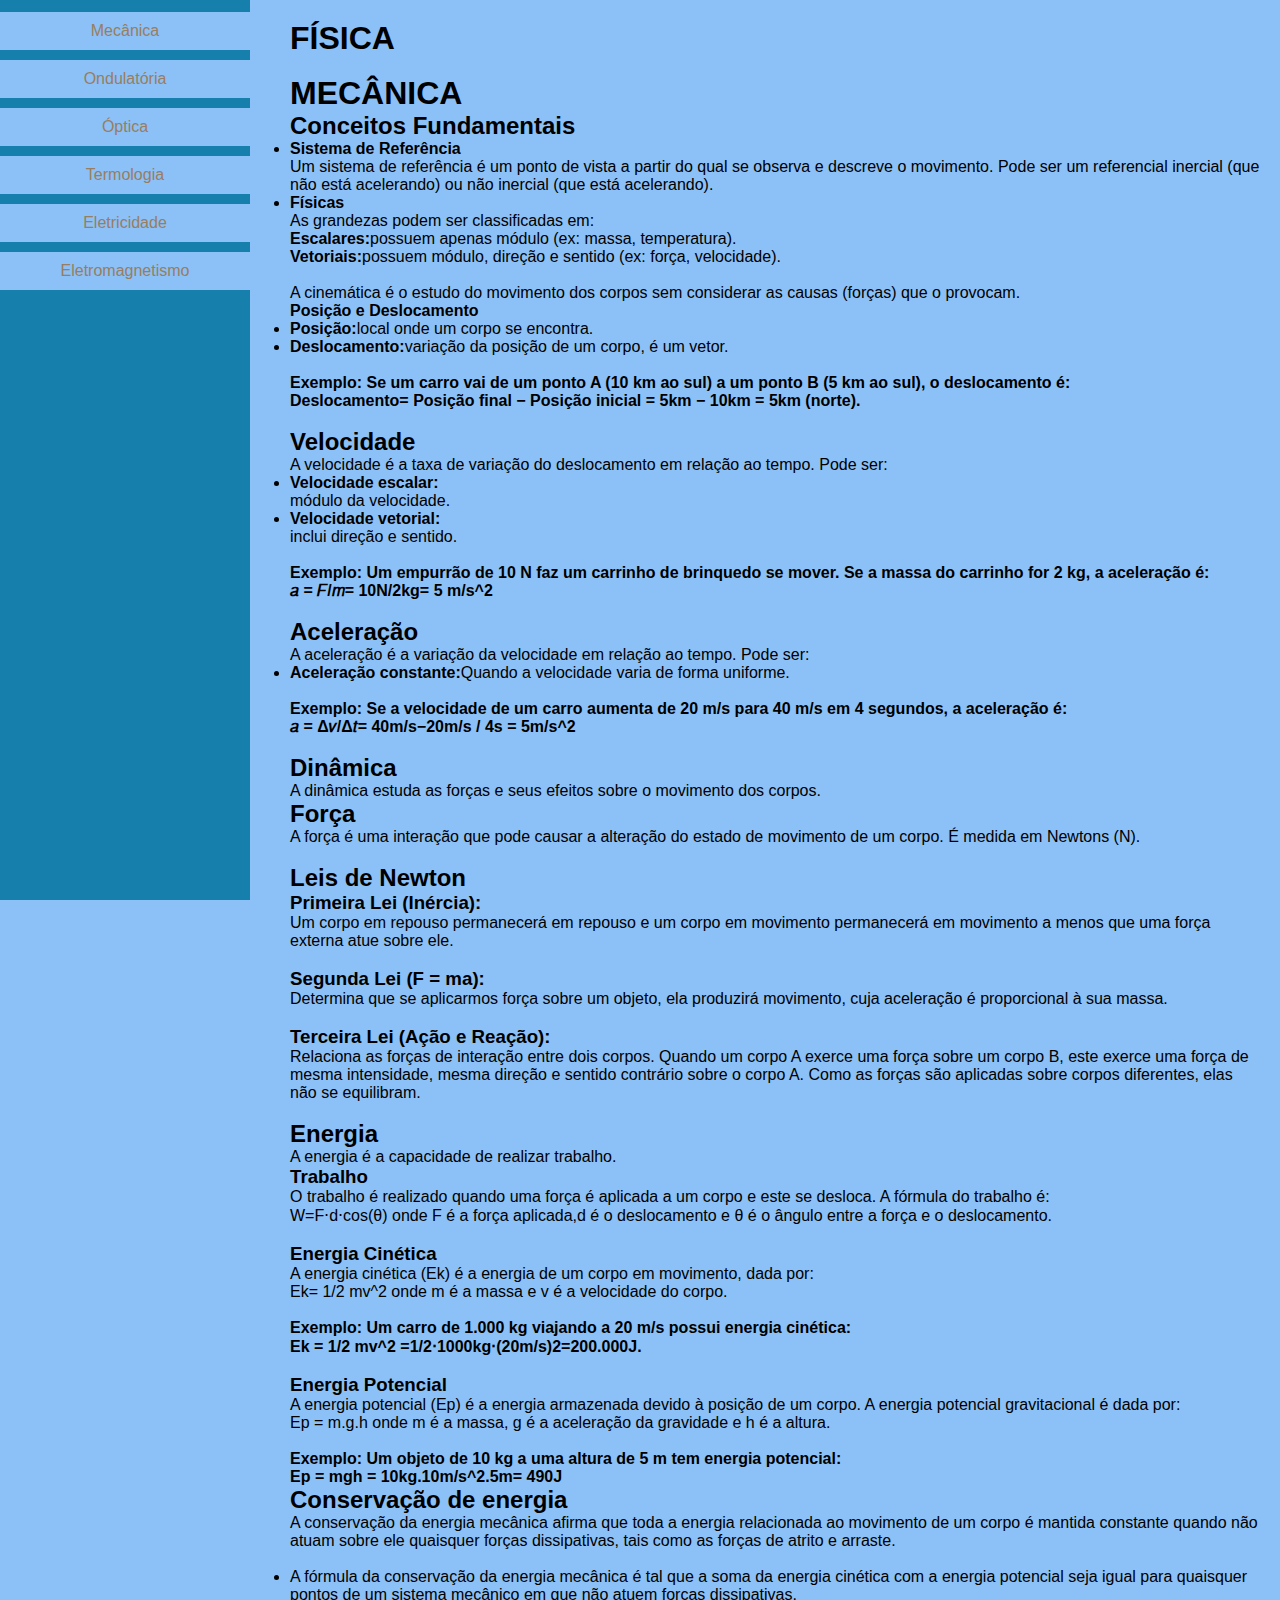
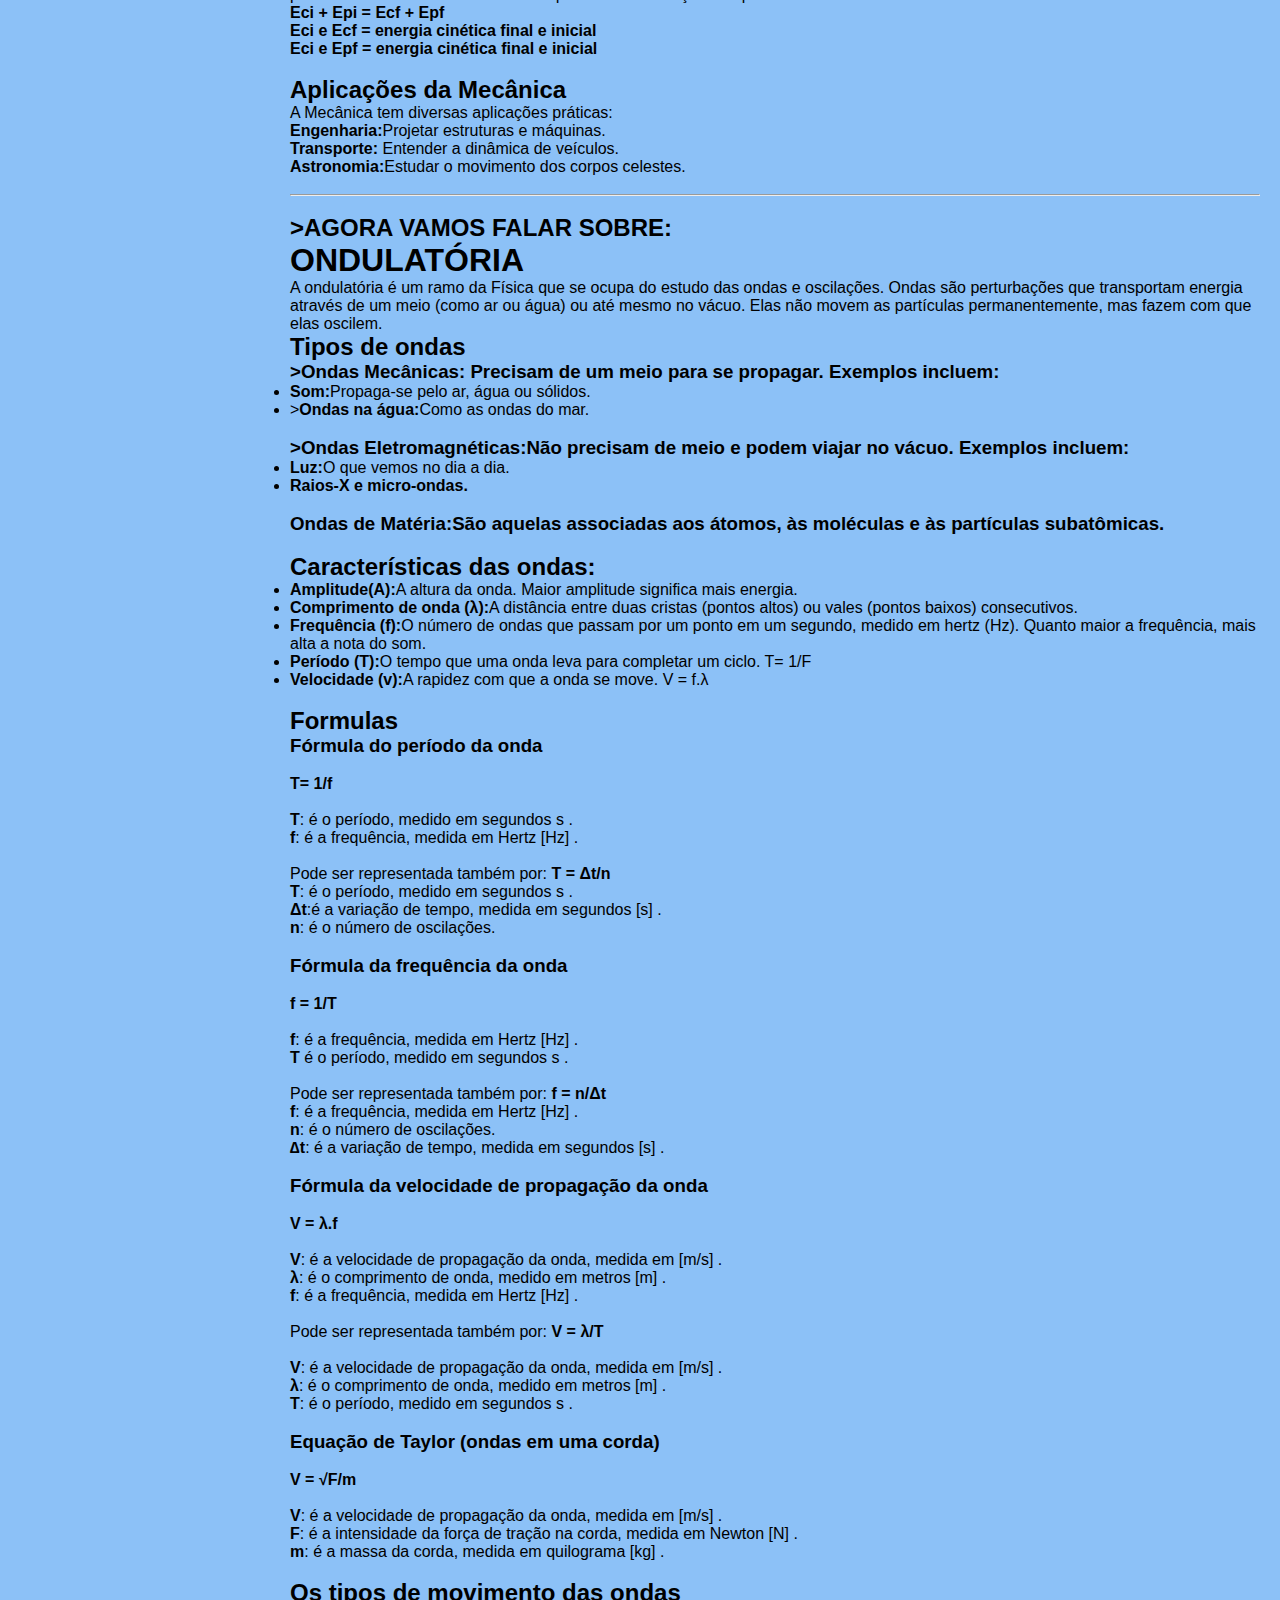
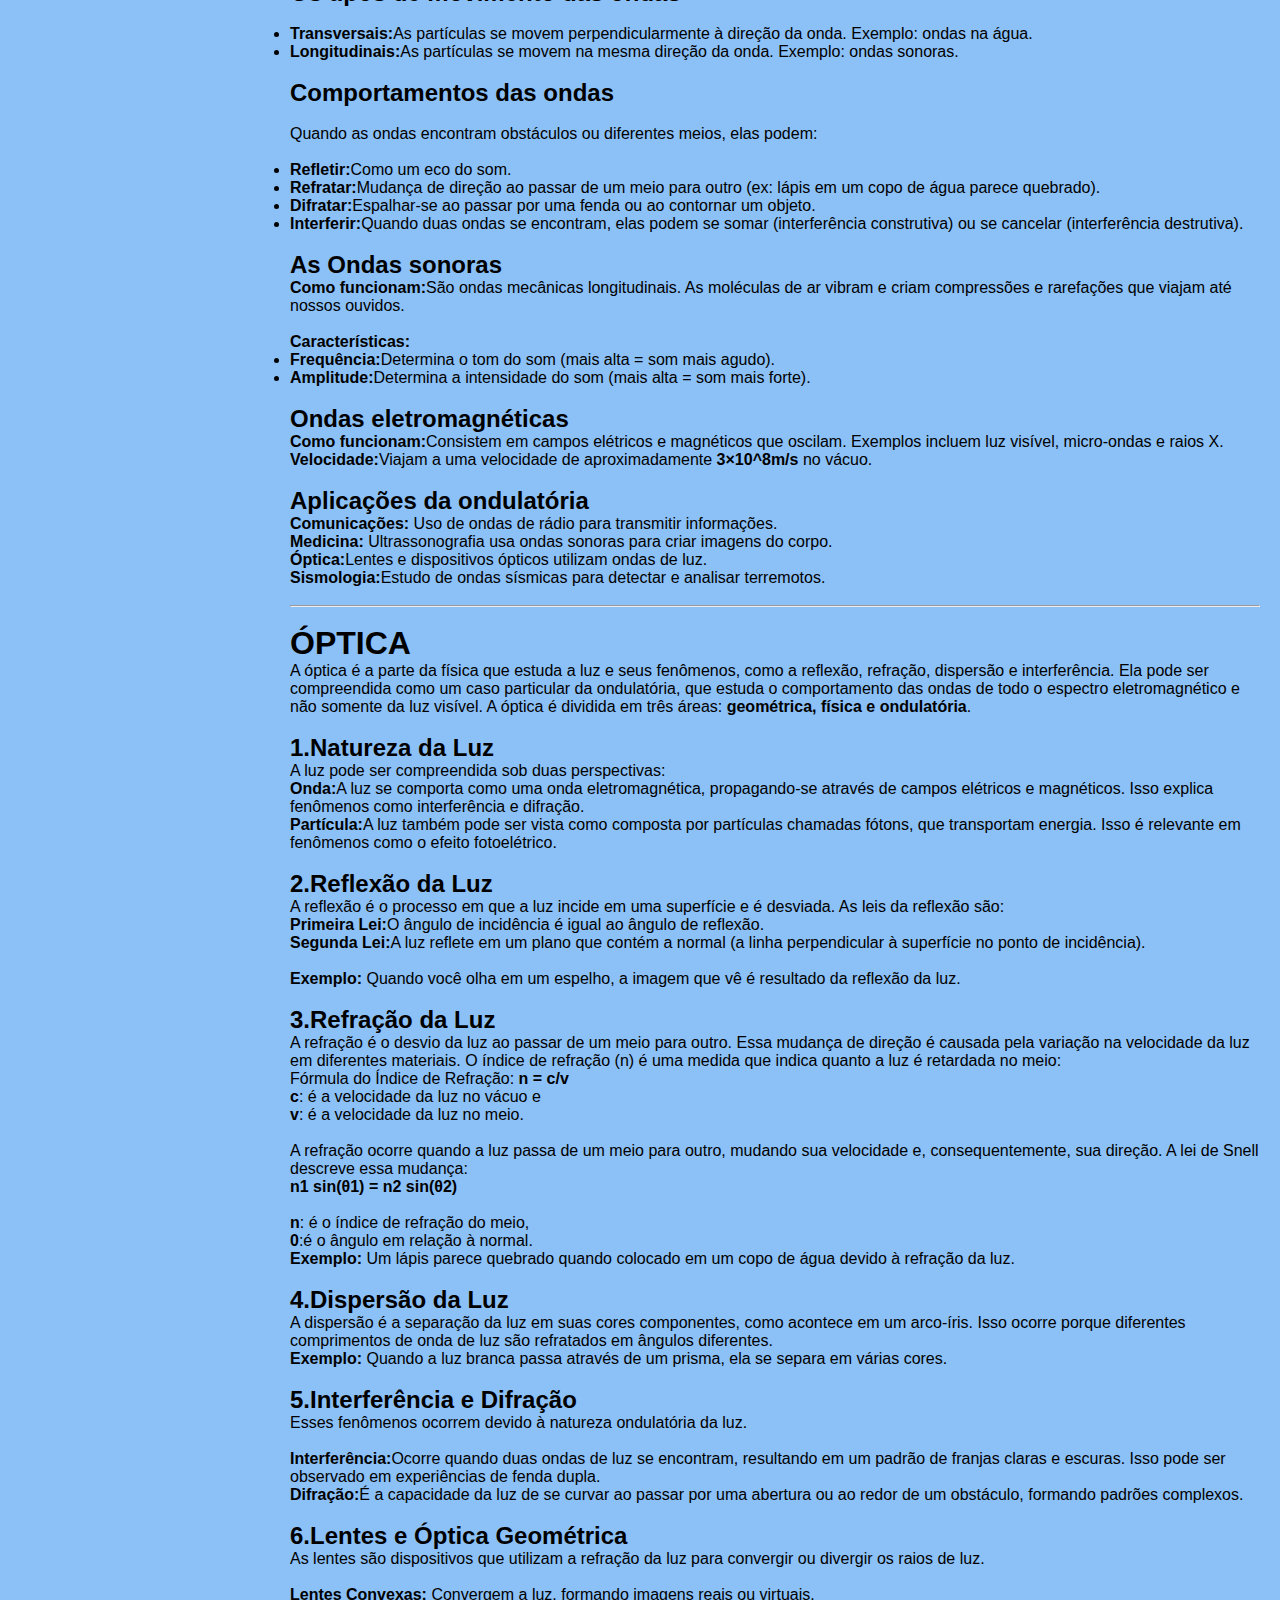
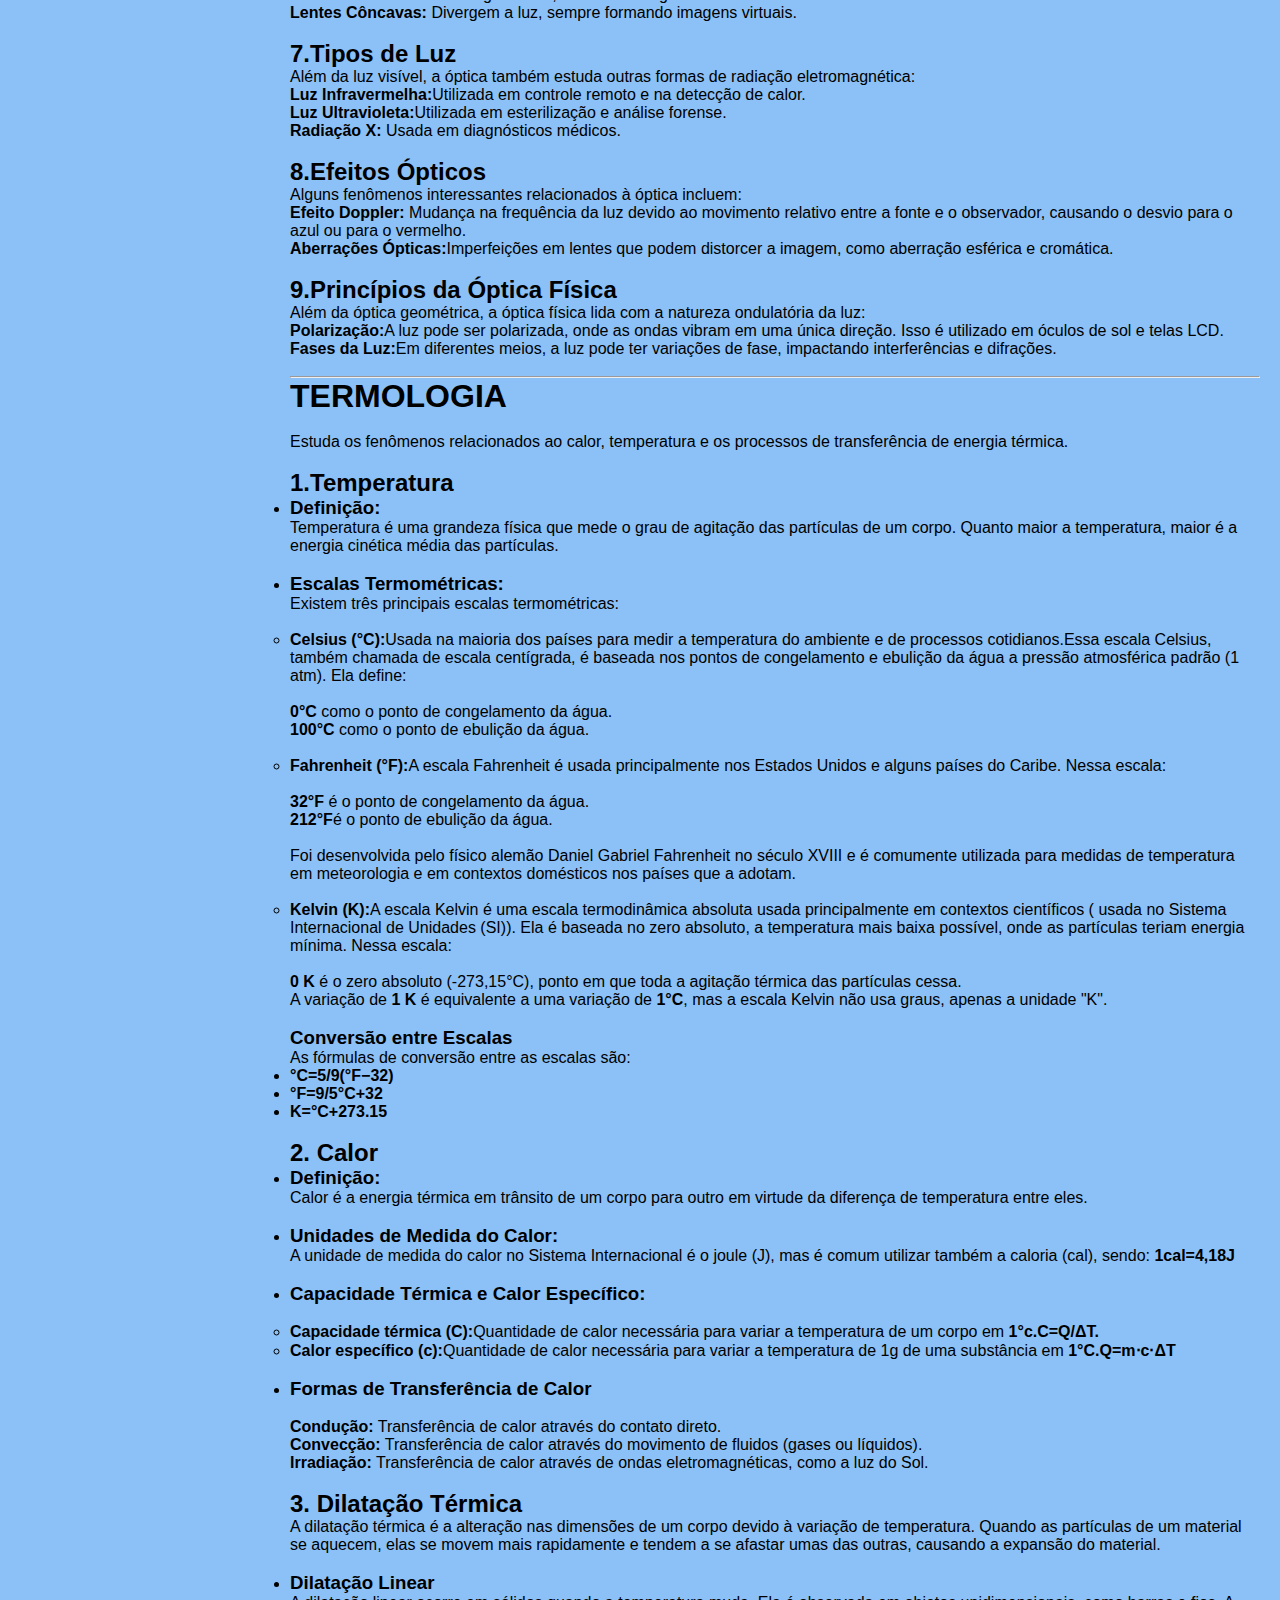
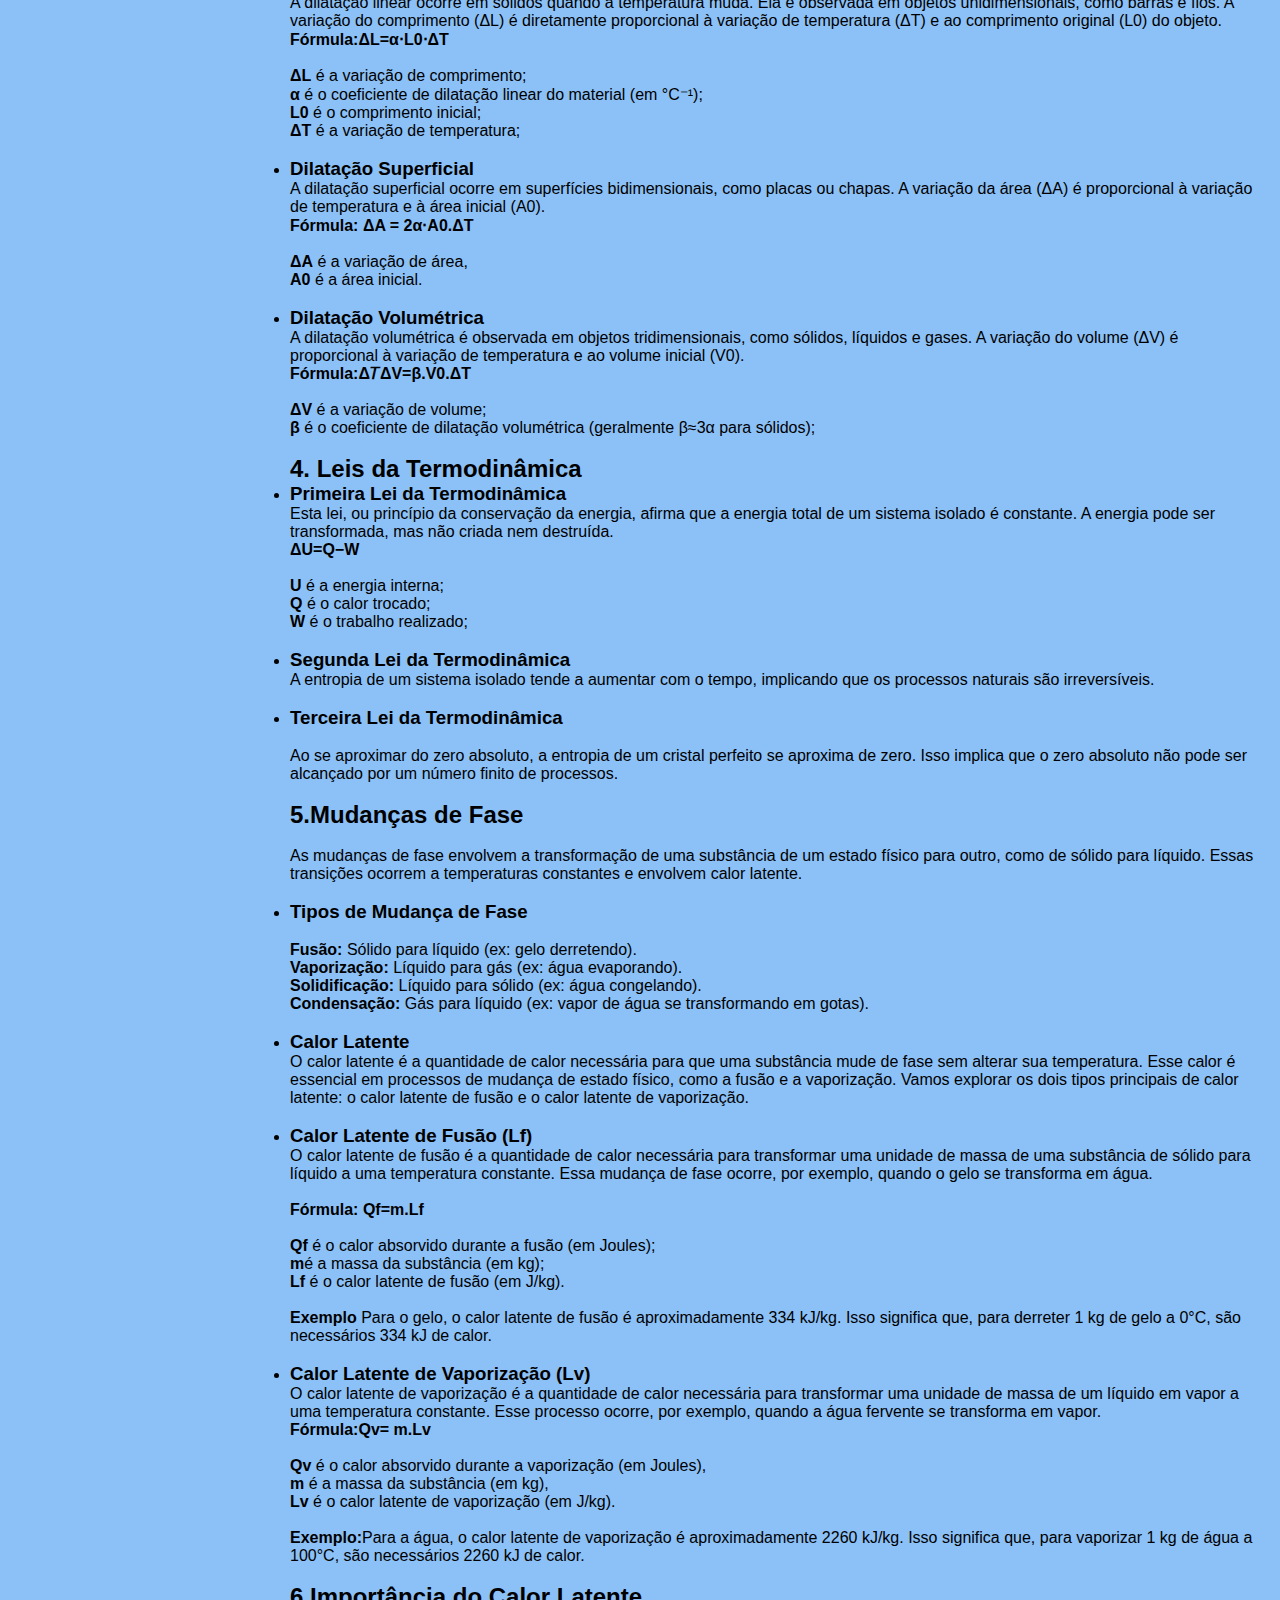
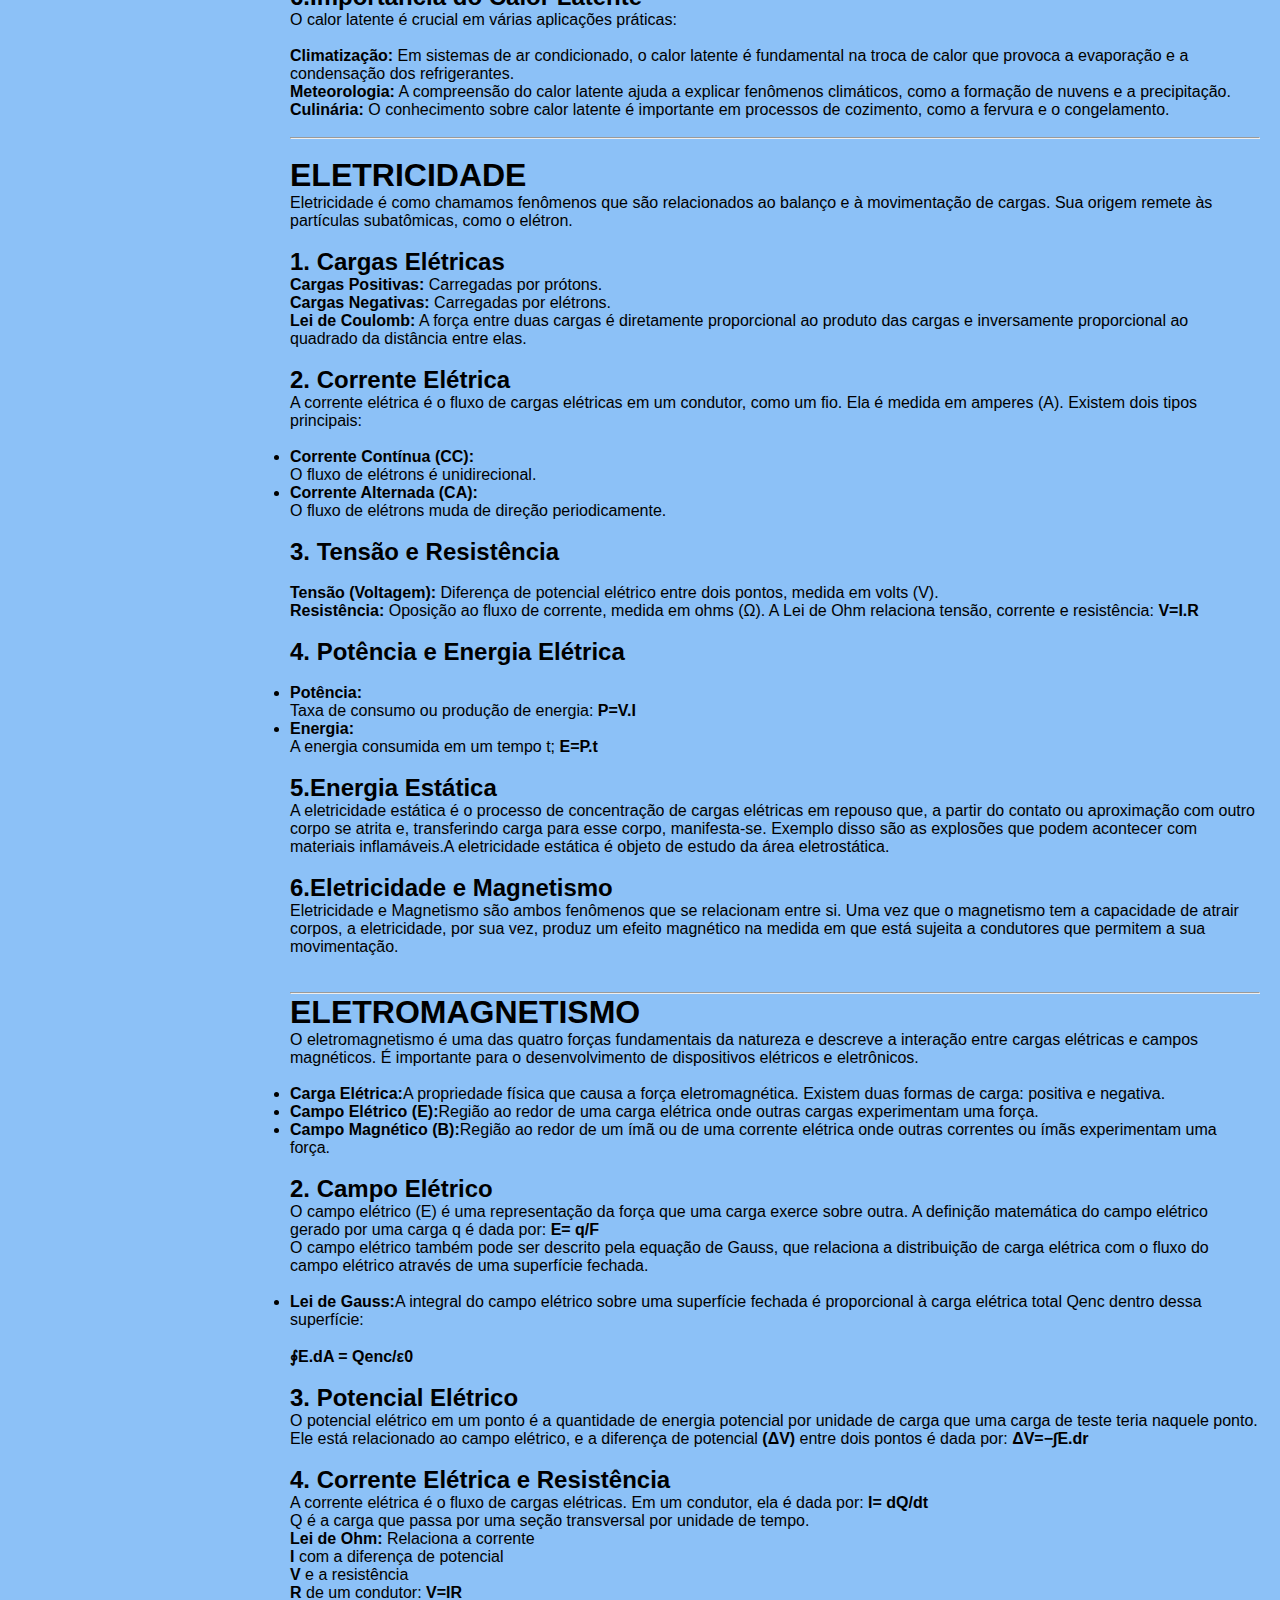
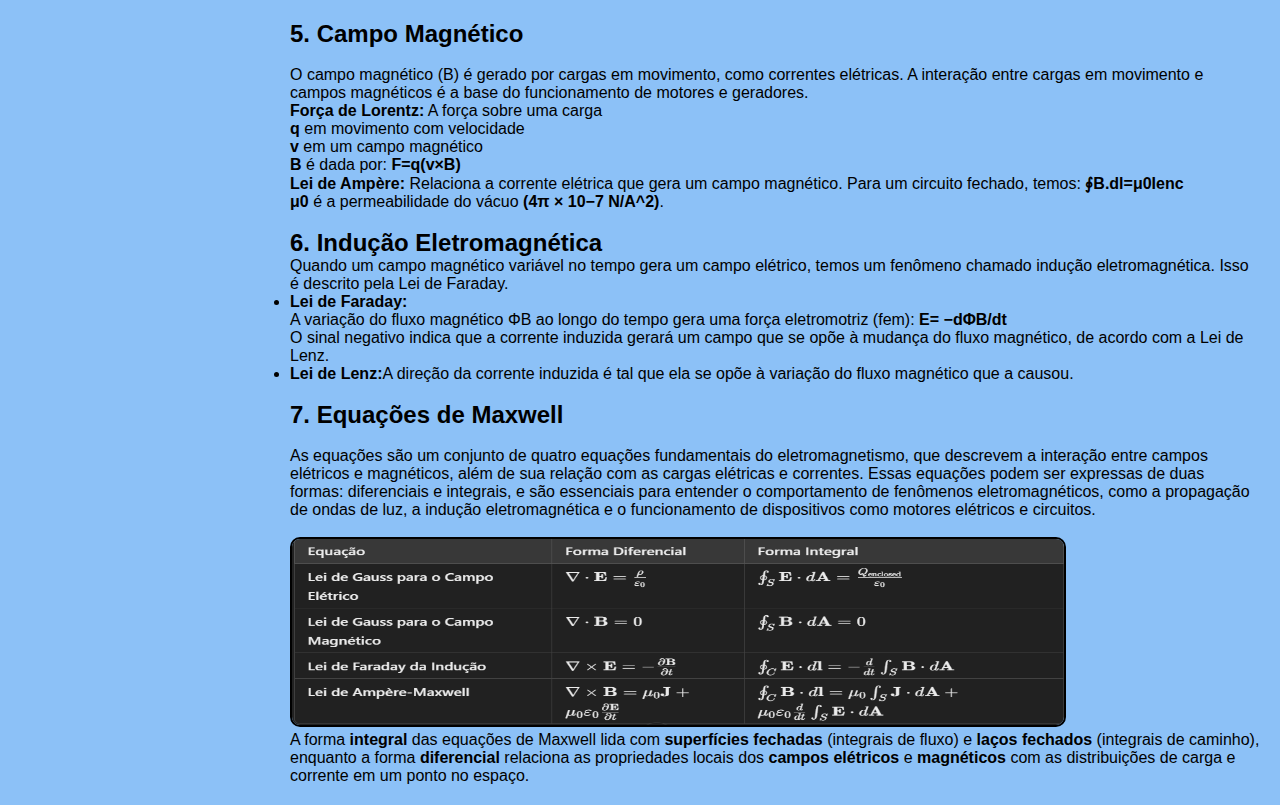
==== commit 92a83073: "Update Fis.html" ====
--- a/Fis.html
+++ b/Fis.html
@@ -7,106 +7,111 @@
     <link rel="stylesheet" href="Fis.css">
 </head>
 <body>
+      <section class="conteudo">
     <div class="sidebar">
         <ul>
-         <li><button>Mecânica</button></li>
-         <li><button>Ondulatória</button></li>
-         <li><button>Óptica</button></li>
-         <li><button>Termologia</button></li>
-         <li><button>Eletricidade</button></li>
-         <li><button>Eletromagnetismo</button></li>
+         <li class="frase"><button>Mecânica</button></li>
+         <li class="frase"><button>Ondulatória</button></li>
+         <li class="frase"><button>Óptica</button></li>
+         <li class="frase"><button>Termologia</button></li>
+         <li class="frase"><button>Eletricidade</button></li>
+         <li class="frase"><button>Eletromagnetismo</button></li>
         </ul>
       </div>
+      </section>
+      <section class="conteudo">
       <div class="main-content">  
-      <h1>FÍSICA</h1>
-      <br>
-      <h1>MECÂNICA</h1>
-      <h2>1. Conceitos Fundamentais</h2>
+      <h1><p class ="frase">FÍSICA</p></h1>
+      <br>
+      <h1><p class ="frase">MECÂNICA</p></h1>
+      <h2><p class ="frase">Conceitos Fundamentais</p></h2>
       <ul>
-        <li><b>Sistema de Referência</b></li>
-        <p>Um sistema de referência é um ponto de vista a partir do qual se observa e descreve o movimento. Pode ser um referencial inercial (que não está acelerando) ou não inercial (que está acelerando).</p>
-        <li><b>Grandezas Físicas</b></li>
-        <p>As grandezas podem ser classificadas em:</p>
-        <p><b>Escalares:</b>possuem apenas módulo (ex: massa, temperatura).</p>
-        <p><b>Vetoriais:</b>possuem módulo, direção e sentido (ex: força, velocidade).</p><br>
-        <h2>2. Cinemática</h2>
-        <p>A cinemática é o estudo do movimento dos corpos sem considerar as causas (forças) que o provocam.</p>
-        <p><b>Posição e Deslocamento</b></p>
-        <li><b>Posição:</b>local onde um corpo se encontra.</li>
-        <li><b>Deslocamento:</b>variação da posição de um corpo, é um vetor.</li><br>
-        <p><b>Exemplo: Se um carro vai de um ponto A (10 km ao sul) a um ponto B (5 km ao sul), o deslocamento é: 
+        <li><b><p class ="frase">Sistema de Referência</p></b></li>
+        <p class="frase">Um sistema de referência é um ponto de vista a partir do qual se observa e descreve o movimento. Pode ser um referencial inercial (que não está acelerando) ou não inercial (que está acelerando).</p>
+        <li><b><p class="frase">Físicas</p></b></li>
+        <p class="frase">As grandezas podem ser classificadas em:</p>
+        <p class="frase"><b>Escalares:</b>possuem apenas módulo (ex: massa, temperatura).</p>
+        <p class="frase"><b>Vetoriais:</b>possuem módulo, direção e sentido (ex: força, velocidade).</p><br>
+        <h2><p class="frase" Cinemática></p></h2>
+        <p class="frase">A cinemática é o estudo do movimento dos corpos sem considerar as causas (forças) que o provocam.</p>
+        <p class="frase"><b>Posição e Deslocamento</b></p>
+        <li><b><p class="frase">Posição:</b>local onde um corpo se encontra.</p></li>
+        <li><b><p class="frase">Deslocamento:</b>variação da posição de um corpo, é um vetor.</p></li><br>
+        <p class="frase"><b>Exemplo: Se um carro vai de um ponto A (10 km ao sul) a um ponto B (5 km ao sul), o deslocamento é: 
           <br>  Deslocamento= Posição final − Posição inicial = 5km − 10km = 5km (norte).</b></p><br>
-        <h2>Velocidade</h2>
-        <p>A velocidade é a taxa de variação do deslocamento em relação ao tempo. Pode ser:</p>
-        <p><b><li>Velocidade escalar:</li></b>módulo da velocidade.</p>
-        <p><b><li>Velocidade vetorial:</li></b> inclui direção e sentido.</p><br>
-        <p><b>Exemplo: Um empurrão de 10 N faz um carrinho de brinquedo se mover. Se a massa do carrinho for 2 kg, a aceleração é: 
+        <h2><p class="frase">Velocidade</p></h2>
+        <p class="frase">A velocidade é a taxa de variação do deslocamento em relação ao tempo. Pode ser:</p>
+        <p class="frase"><b><li>Velocidade escalar:</li></b>módulo da velocidade.</p>
+        <p class="frase"><b><li>Velocidade vetorial:</li></b> inclui direção e sentido.</p><br>
+        <p class="frase"><b>Exemplo: Um empurrão de 10 N faz um carrinho de brinquedo se mover. Se a massa do carrinho for 2 kg, a aceleração é: 
           <br>  𝑎 = 𝐹/𝑚= 10N/2kg= 5 m/s^2</b></p><br>
-        <h2>Aceleração</h2>
-        <p>A aceleração é a variação da velocidade em relação ao tempo. Pode ser:</p>
-        <li><b>Aceleração constante:</b>Quando a velocidade varia de forma uniforme.</li><br>
-        <p><b>Exemplo: Se a velocidade de um carro aumenta de 20 m/s para 40 m/s em 4 segundos, a aceleração é: 
+        <h2><p class="frase"></p>Aceleração</h2>
+        <p class="frase">A aceleração é a variação da velocidade em relação ao tempo. Pode ser:</p>
+        <li><p class="frase"><b>Aceleração constante:</b>Quando a velocidade varia de forma uniforme.</p></li><br>
+        <p class="frase"><b>Exemplo: Se a velocidade de um carro aumenta de 20 m/s para 40 m/s em 4 segundos, a aceleração é: 
            <br> 𝑎 = Δ𝑣/Δ𝑡= 40m/s−20m/s / 4s = 5m/s^2</b></p><br>
-        <h2>3. Dinâmica</h2>
-        <p>A dinâmica estuda as forças e seus efeitos sobre o movimento dos corpos.</p>
-        <h2>Força</h2>
-        <p>A força é uma interação que pode causar a alteração do estado de movimento de um corpo. É medida em Newtons (N).</p><br>
-        <h2>Leis de Newton</h2>
-        <h3><b>Primeira Lei (Inércia):</b></h3>
-        <p>Um corpo em repouso permanecerá em repouso e um corpo em movimento permanecerá em movimento a menos que uma força externa atue sobre ele.</p><br>
-        <h3><b>Segunda Lei (F = ma):</b></h3>
-        <p>Determina que se aplicarmos força sobre um objeto, ela produzirá movimento, cuja aceleração é proporcional à sua massa.</p><br>
-        <h3><b>Terceira Lei (Ação e Reação): </b></h3>
-        <p>Relaciona as forças de interação entre dois corpos. Quando um corpo A exerce uma força sobre um corpo B, este exerce uma força de mesma intensidade, mesma direção e sentido contrário sobre o corpo A. Como as forças são aplicadas sobre corpos diferentes, elas não se equilibram.</p><br>
-        <h2><b>4. Energia</b></h2>
-        <p>A energia é a capacidade de realizar trabalho.</p>
-        <h3><b>Trabalho</b></h3>
-        <p>O trabalho é realizado quando uma força é aplicada a um corpo e este se desloca. A fórmula do trabalho é: 
+        <h2><p class="frase">Dinâmica</p></h2>
+        <p class="frase">A dinâmica estuda as forças e seus efeitos sobre o movimento dos corpos.</p>
+        <h2><p class="frase">Força</p></h2>
+        <p class="frase">A força é uma interação que pode causar a alteração do estado de movimento de um corpo. É medida em Newtons (N).</p><br>
+        <h2><p class="frase">Leis de Newton</p></h2>
+        <h3><p class="frase"><b>Primeira Lei (Inércia):</b></p></h3>
+        <p class="frase">Um corpo em repouso permanecerá em repouso e um corpo em movimento permanecerá em movimento a menos que uma força externa atue sobre ele.</p><br>
+        <h3><b><p class="frase">Segunda Lei (F = ma):</p></b></h3>
+        <p class="frase">Determina que se aplicarmos força sobre um objeto, ela produzirá movimento, cuja aceleração é proporcional à sua massa.</p><br>
+        <h3><b><p class="frase">Terceira Lei (Ação e Reação):</p></b></h3>
+        <p class="frase">Relaciona as forças de interação entre dois corpos. Quando um corpo A exerce uma força sobre um corpo B, este exerce uma força de mesma intensidade, mesma direção e sentido contrário sobre o corpo A. Como as forças são aplicadas sobre corpos diferentes, elas não se equilibram.</p><br>
+        <h2><b><p class="frase">Energia</p></b></h2>
+        <p class="frase">A energia é a capacidade de realizar trabalho.</p>
+        <h3><b><p class="frase">Trabalho</p></b></h3>
+        <p class="frase">O trabalho é realizado quando uma força é aplicada a um corpo e este se desloca. A fórmula do trabalho é: 
           <br> W=F⋅d⋅cos(θ) onde F é a força aplicada,d é o deslocamento e θ é o ângulo entre a força e o deslocamento.</p><br>
-        <h3><b>Energia Cinética</b></h3>
-        <p>A energia cinética (Ek) é a energia de um corpo em movimento, dada por: 
+        <h3><b><p class="frase">Energia Cinética</p></b></h3>
+        <p class="frase">A energia cinética (Ek) é a energia de um corpo em movimento, dada por: 
            <br> Ek= 1/2 mv^2 onde m é a massa e v é a velocidade do corpo.</p><br>
-           <p><b>Exemplo: Um carro de 1.000 kg viajando a 20 m/s possui energia cinética: 
+           <p class="frase"><b>Exemplo: Um carro de 1.000 kg viajando a 20 m/s possui energia cinética: 
           <br>  Ek = 1/2 mv^2 =1/2⋅1000kg⋅(20m/s)2=200.000J.</b></p><br>
-        <h3><b>Energia Potencial</b></h3>
-        <p>A energia potencial (Ep) é a energia armazenada devido à posição de um corpo. A energia potencial gravitacional é dada por: 
+         <h3><b><p>Energia Potencial</p></b></h3>
+        <p class="frase">A energia potencial (Ep) é a energia armazenada devido à posição de um corpo. A energia potencial gravitacional é dada por: 
             <br> Ep = m.g.h onde m é a massa, g é a aceleração da gravidade e h é a altura.</p> <br>
-        <p><b>Exemplo: Um objeto de 10 kg a uma altura de 5 m tem energia potencial: 
+        <p class="frase"><b>Exemplo: Um objeto de 10 kg a uma altura de 5 m tem energia potencial: 
            <br> Ep = mgh = 10kg.10m/s^2.5m= 490J</b></p>
-        <h2><b>5. Conservação de energia </b></h2>
-        <p>A conservação da energia mecânica afirma que toda a energia relacionada ao movimento de um corpo é mantida constante quando não atuam sobre ele quaisquer forças dissipativas, tais como as forças de atrito e arraste.</p><br>
-        <li>A fórmula da conservação da energia mecânica é tal que a soma da energia cinética com a energia potencial seja igual para quaisquer pontos de um sistema mecânico em que não atuem forças dissipativas.</p>
-        <p><b>Eci + Epi = Ecf + Epf
+        <h2><b><p class="frase">Conservação de energia</p></b></h2>
+        <p frase>A conservação da energia mecânica afirma que toda a energia relacionada ao movimento de um corpo é mantida constante quando não atuam sobre ele quaisquer forças dissipativas, tais como as forças de atrito e arraste.</p><br>
+        <li><p class="frase">A fórmula da conservação da energia mecânica é tal que a soma da energia cinética com a energia potencial seja igual para quaisquer pontos de um sistema mecânico em que não atuem forças dissipativas.</p>
+        <p class="frase"><b>Eci + Epi = Ecf + Epf
             <br>Eci e Ecf = energia cinética final e inicial
             <br>
             Eci e Epf = energia cinética final e inicial</b></p><br>
-        <h2><b>6. Aplicações da Mecânica</b></h2>
-           <p> A Mecânica tem diversas aplicações práticas:</p>
-           <p><b>Engenharia:</b>Projetar estruturas e máquinas.</p>
-            <p><b>Transporte: </b>Entender a dinâmica de veículos.</p>
-           <p><b>Astronomia:</b>Estudar o movimento dos corpos celestes.</p><br>
+        <h2><b><p class="frase">Aplicações da Mecânica</p></b></h2>
+           <p class="frase"> A Mecânica tem diversas aplicações práticas:</p>
+           <p class="frase"><b>Engenharia:</b>Projetar estruturas e máquinas.</p>
+            <p class="frase"><b>Transporte: </b>Entender a dinâmica de veículos.</p>
+           <p class="frase"><b>Astronomia:</b>Estudar o movimento dos corpos celestes.</p><br>
     <hr><br>
-    <h1><b>ONDULATÓRIA</b></h1>
-    <p>A ondulatória é um ramo da Física que se ocupa do estudo das ondas e oscilações. 
-       Ondas são perturbações que transportam energia através de um meio (como ar ou água) ou até mesmo no vácuo. Elas não movem as partículas permanentemente, mas fazem com que elas oscilem.</p><br>
-    <h2>1.Tipos de ondas</h2>
-    <h3><b>Ondas Mecânicas:</b> Precisam de um meio para se propagar. Exemplos incluem:</h3>
-    <li><b>Som:</b>Propaga-se pelo ar, água ou sólidos.</li>
-    <li><b>Ondas na água:</b>Como as ondas do mar.</li><br>
-    <h3><b>Ondas Eletromagnéticas:</b>Não precisam de meio e podem viajar no vácuo. Exemplos incluem:</h3>
-    <li><b>Luz:</b>O que vemos no dia a dia.</li>
-    <li><b>Raios-X e micro-ondas.</b></li><br>
-    <h3><b>Ondas de Matéria:</b>São aquelas associadas aos átomos, às moléculas e às partículas subatômicas.</h3><br>
-    <h2>2.Características das ondas</h2>
-    <li><b>Amplitude(A):</b>A altura da onda. Maior amplitude significa mais energia.</li>
-    <li><b>Comprimento de onda (λ):</b>A distância entre duas cristas (pontos altos) ou vales (pontos baixos) consecutivos.</li>
-    <li><b>Frequência (f):</b>O número de ondas que passam por um ponto em um segundo, medido em hertz (Hz). Quanto maior a frequência, mais alta a nota do som.</li>
-    <li><b>Período (T):</b>O tempo que uma onda leva para completar um ciclo. T= 1/F </li>
-    <li><b>Velocidade (v):</b>A rapidez com que a onda se move. V = f.λ</li><br>
-    <h2>3.Formulas</h2>
-     <h3><b>Fórmula do período da onda</b></h3><br>
-    <p><b>T= 1/f</b></p><br>
-    <p><b>T</b>: é o período, medido em segundos s .
+  
+        <h2>>AGORA VAMOS FALAR SOBRE:</h2>
+        <h1><b>ONDULATÓRIA</b></h1>
+        <p>A ondulatória é um ramo da Física que se ocupa do estudo das ondas e oscilações. Ondas são perturbações que transportam energia através de um meio (como ar ou água) ou até mesmo no vácuo. Elas não movem as partículas permanentemente, mas fazem com que elas oscilem.</p>
+        
+        <h2>Tipos de ondas</h2>
+        <h3>><b>Ondas Mecânicas:</b> Precisam de um meio para se propagar. Exemplos incluem:</p></h3>
+        <li><b>Som:</b>Propaga-se pelo ar, água ou sólidos.</li>
+        <li>><b>Ondas na água:</b>Como as ondas do mar.</li><br>
+        <h3>><b>Ondas Eletromagnéticas:</b>Não precisam de meio e podem viajar no vácuo. Exemplos incluem:</h3>
+        <li><b>Luz:</b>O que vemos no dia a dia.</p></li>
+        <li><b>Raios-X e micro-ondas.</b></p></li><br>
+      <h3><p class="frase"><b>Ondas de Matéria:</b>São aquelas associadas aos átomos, às moléculas e às partículas subatômicas.</p></h3><br>
+      <h2><p class="frase">Características das ondas:</p></h2>
+      <li><p class="frase"><b>Amplitude(A):</b>A altura da onda. Maior amplitude significa mais energia.</p></li>
+      <li><p class="frase"><b>Comprimento de onda (λ):</b>A distância entre duas cristas (pontos altos) ou vales (pontos baixos) consecutivos.</p></li>
+      <li><p class="frase"><b>Frequência (f):</b>O número de ondas que passam por um ponto em um segundo, medido em hertz (Hz). Quanto maior a frequência, mais alta a nota do som.</p></li>
+      <li><p class="frase"><b>Período (T):</b>O tempo que uma onda leva para completar um ciclo. T= 1/F </p></li>
+      <li><p class="frase"><b>Velocidade (v):</b>A rapidez com que a onda se move. V = f.λ</p></li><br>
+    <h2><p class="frase">Formulas</p></h2>
+     <h3><p class="frase"><b>Fórmula do período da onda</b></p></h3><br>
+    <p class="frase"><b>T= 1/f</b></p><br>
+    <p class="frase"><b>T</b>: é o período, medido em segundos s .
       <br>
       <b>f</b>: é a frequência, medida em Hertz [Hz] .</p><br>
     <p>Pode ser representada também por: <b>T = Δt/n</b> <br>
@@ -117,144 +122,143 @@
        <b>n</b>: é o número de oscilações.
     </p><br>
     <h3><b>Fórmula da frequência da onda</b></h3><br>
-    <p><b>f = 1/T</b></p><br>
-    <p><b>f</b>: é a frequência, medida em Hertz [Hz] .
+    <p class="frase"><b>f = 1/T</b></p><br>
+    <p class="frase"><b>f</b>: é a frequência, medida em Hertz [Hz] .
     <br>
       <b>T</b> é o período, medido em segundos s . <br>
     <br>  
       Pode ser representada também por: <b>f = n/Δt</b></p>
-    <p> <b>f</b>: é a frequência, medida em Hertz [Hz] .
+    <p class="frase"> <b>f</b>: é a frequência, medida em Hertz [Hz] .
       <br>
         <b>n</b>: é o número de oscilações.
       <br>
         <b>∆t</b>: é a variação de tempo, medida em segundos [s] .</p><br>
-      <h3><b>Fórmula da velocidade de propagação da onda</b></h3><br>
-      <p><b>V = λ.f</b></p><br>
-      <p><b>V</b>: é a velocidade de propagação da onda, medida em [m/s] .
+      <h3><p class="frase"><b>Fórmula da velocidade de propagação da onda</b></p></h3><br>
+      <p class="frase"><b>V = λ.f</b></p><br>
+      <p class="frase"><b>V</b>: é a velocidade de propagação da onda, medida em [m/s] .
         <br>
         <b>λ</b>: é o comprimento de onda, medido em metros [m] .
         <br>
         <b>f</b>: é a frequência, medida em Hertz [Hz] .</p><br>
-      <p>Pode ser representada também por: <b>V = λ/T</b></p><br>
-      <p><b>V</b>: é a velocidade de propagação da onda, medida em [m/s] .
+      <p class="frase">Pode ser representada também por: <b>V = λ/T</b></p><br>
+      <p class="frase"><b>V</b>: é a velocidade de propagação da onda, medida em [m/s] .
       <br>
         <b>λ</b>: é o comprimento de onda, medido em metros [m] .
       <br> 
         <b>T</b>: é o período, medido em segundos s .</p><br>
-      <h3><b>Equação de Taylor (ondas em uma corda)</b></h3><br>
-      <p><b>V = √F/m</b></p><br>
-      <p><b>V</b>: é a velocidade de propagação da onda, medida em [m/s] .
+      <h3><p class="frase"><b>Equação de Taylor (ondas em uma corda)</b></p></h3><br>
+      <p class="frase"><b>V = √F/m</b></p><br>
+      <p class="frase"><b>V</b>: é a velocidade de propagação da onda, medida em [m/s] .
         <br>
         <b>F</b>: é a intensidade da força de tração na corda, medida em Newton [N] .
         <br>
         <b>m</b>: é a massa da corda, medida em quilograma [kg] .</p><br>
 
-    <h2>4.Tipos de movimento das ondas</h2><br>
-    <li><b>Transversais:</b>As partículas se movem perpendicularmente à direção da onda. Exemplo: ondas na água.</li>
-    <li><b>Longitudinais:</b>As partículas se movem na mesma direção da onda. Exemplo: ondas sonoras.</li><br>
-
-    <h2>5. Comportamento das ondas</h2><br>
-    <p>Quando as ondas encontram obstáculos ou diferentes meios, elas podem:</p><br>
-    <li><b>Refletir:</b>Como um eco do som.</li>
-    <li><b>Refratar:</b>Mudança de direção ao passar de um meio para outro (ex: lápis em um copo de água parece quebrado).</li>
-    <li><b>Difratar:</b>Espalhar-se ao passar por uma fenda ou ao contornar um objeto.</li>
-    <li><b>Interferir:</b>Quando duas ondas se encontram, elas podem se somar (interferência construtiva) ou se cancelar (interferência destrutiva).</li><br>
+    <h2><p class="frase">Os tipos de movimento das ondas</p></h2><br>
+    <li><p class="frase"><b>Transversais:</b>As partículas se movem perpendicularmente à direção da onda. Exemplo: ondas na água.</p></li>
+    <li><p class="frase"><b>Longitudinais:</b>As partículas se movem na mesma direção da onda. Exemplo: ondas sonoras.</p></li><br>
+
+    <h2><p class="frase">Comportamentos das ondas</p></h2><br>
+    <p class="frase">Quando as ondas encontram obstáculos ou diferentes meios, elas podem:</p><br>
+    <li><p class="frase"><b>Refletir:</b>Como um eco do som.</p></li>
+    <li><p class="frase"><b>Refratar:</b>Mudança de direção ao passar de um meio para outro (ex: lápis em um copo de água parece quebrado).</p></li>
+    <li><p class="frase"><b>Difratar:</b>Espalhar-se ao passar por uma fenda ou ao contornar um objeto.</p></li>
+    <li><p class="frase"><b>Interferir:</b>Quando duas ondas se encontram, elas podem se somar (interferência construtiva) ou se cancelar (interferência destrutiva).</p></li><br>
     
-    <h2>6. Ondas sonoras</h2>
-    <p><b>Como funcionam:</b>São ondas mecânicas longitudinais. As moléculas de ar vibram e criam compressões e rarefações que viajam até nossos ouvidos.</p><br>
-    <p><b>Características:</b></p>
-    <li><b>Frequência:</b>Determina o tom do som (mais alta = som mais agudo).</li>
-    <li><b>Amplitude:</b>Determina a intensidade do som (mais alta = som mais forte).</li><br>
-
-    <h2>7. Ondas eletromagnéticas</h2>
-    <p><b>Como funcionam:</b>Consistem em campos elétricos e magnéticos que oscilam. Exemplos incluem luz visível, micro-ondas e raios X.</p>
-    <p><b>Velocidade:</b>Viajam a uma velocidade de aproximadamente <b>3×10^8m/s</b> no vácuo.</p><br>
-    <h2>8. Aplicações da ondulatória</h2>
-    <p><b>Comunicações:</b> Uso de ondas de rádio para transmitir informações.
-      <br>
-      <b>Medicina:</b> Ultrassonografia usa ondas sonoras para criar imagens do corpo.
-      <br>
-     <b>Óptica:</b> Lentes e dispositivos ópticos utilizam ondas de luz.
-     <br>
-      <b>Sismologia:</b>Estudo de ondas sísmicas para detectar e analisar terremotos.</p><br>
+    <h2><p class="frase">As Ondas sonoras</p></h2>
+    <p class="frase"><b>Como funcionam:</b>São ondas mecânicas longitudinais. As moléculas de ar vibram e criam compressões e rarefações que viajam até nossos ouvidos.</p><br>
+    <p class="frase"><b>Características:</b></p>
+    <li><p class="frase"><b>Frequência:</b>Determina o tom do som (mais alta = som mais agudo).</p></li>
+    <li><p class="frase"><b>Amplitude:</b>Determina a intensidade do som (mais alta = som mais forte).</p></li><br>
+
+    <h2><p class="frase">Ondas eletromagnéticas</p></h2>
+    <p class="frase"><b>Como funcionam:</b>Consistem em campos elétricos e magnéticos que oscilam. Exemplos incluem luz visível, micro-ondas e raios X.</p>
+    <p class="frase"><b>Velocidade:</b>Viajam a uma velocidade de aproximadamente <b>3×10^8m/s</b> no vácuo.</p><br>
+    <h2><p class="frase">Aplicações da ondulatória</p></h2>
+    <p class="frase"><b>Comunicações:</b> Uso de ondas de rádio para transmitir informações.
+      <br>
+      <p class="frase"><b>Medicina:</b> Ultrassonografia usa ondas sonoras para criar imagens do corpo.
+        <br>
+       <b>Óptica:</b>Lentes e dispositivos ópticos utilizam ondas de luz.
+       <br>
+        <b>Sismologia:</b>Estudo de ondas sísmicas para detectar e analisar terremotos.</p><br>
       <hr><br>
-     
-      <h1><b>ÓPTICA</b></h1>
-      <p>A óptica é a parte da física que estuda a luz e seus fenômenos, como a reflexão, refração, dispersão e interferência.
+      <h1><p class="frase"><b>ÓPTICA</b></p></h1>
+      <p class="frase">A óptica é a parte da física que estuda a luz e seus fenômenos, como a reflexão, refração, dispersão e interferência.
         Ela pode ser compreendida como um caso particular da ondulatória, que estuda o comportamento das ondas de todo o espectro eletromagnético e não somente da luz visível.
         A óptica é dividida em três áreas: <b>geométrica, física e ondulatória</b>.
       </p><br>
-      <h2>1. Natureza da Luz</h2>
-      <p>A luz pode ser compreendida sob duas perspectivas:</p>
-      <p><b>Onda:</b>A luz se comporta como uma onda eletromagnética, propagando-se através de campos elétricos e magnéticos. Isso explica fenômenos como interferência e difração.</p>
-      <p><b>Partícula:</b>A luz também pode ser vista como composta por partículas chamadas fótons, que transportam energia. Isso é relevante em fenômenos como o efeito fotoelétrico.</p><br>
-      <h2>2. Reflexão da Luz</h2>
-      <p>A reflexão é o processo em que a luz incide em uma superfície e é desviada. As leis da reflexão são:</p>
-      <p><b>Primeira Lei:</b>O ângulo de incidência é igual ao ângulo de reflexão.</p>
-      <p><b>Segunda Lei:</b>A luz reflete em um plano que contém a normal (a linha perpendicular à superfície no ponto de incidência).</p><br>
-      <p><b>Exemplo:</b> Quando você olha em um espelho, a imagem que vê é resultado da reflexão da luz.</p><br>
-      <h2>3. Refração da Luz</h2>
-      <p>A refração é o desvio da luz ao passar de um meio para outro. Essa mudança de direção é causada pela variação na velocidade da luz em diferentes materiais. O índice de refração (n) é uma medida que indica quanto a luz é retardada no meio:</p>
-      <p>Fórmula do Índice de Refração: <b>n = c/v</b>
+      <h2><p class="frase">1.Natureza da Luz</p></h2>
+      <p class="frase">A luz pode ser compreendida sob duas perspectivas:</p>
+      <p class="frase"><b>Onda:</b>A luz se comporta como uma onda eletromagnética, propagando-se através de campos elétricos e magnéticos. Isso explica fenômenos como interferência e difração.</p>
+      <p class="frase"><b>Partícula:</b>A luz também pode ser vista como composta por partículas chamadas fótons, que transportam energia. Isso é relevante em fenômenos como o efeito fotoelétrico.</p><br>
+      <h2><p class="frase">2.Reflexão da Luz</p></h2>
+      <p class="frase">A reflexão é o processo em que a luz incide em uma superfície e é desviada. As leis da reflexão são:</p>
+      <p class="frase"><b>Primeira Lei:</b>O ângulo de incidência é igual ao ângulo de reflexão.</p>
+      <p class="frase"><b>Segunda Lei:</b>A luz reflete em um plano que contém a normal (a linha perpendicular à superfície no ponto de incidência).</p><br>
+      <p class="frase"><b>Exemplo:</b> Quando você olha em um espelho, a imagem que vê é resultado da reflexão da luz.</p><br>
+      <h2><p class="frase">3.Refração da Luz</p></h2>
+      <p class="frase">A refração é o desvio da luz ao passar de um meio para outro. Essa mudança de direção é causada pela variação na velocidade da luz em diferentes materiais. O índice de refração (n) é uma medida que indica quanto a luz é retardada no meio:</p>
+      <p class="frase">Fórmula do Índice de Refração: <b>n = c/v</b>
         <br>
         <b>c</b>: é a velocidade da luz no vácuo e 
         <br>
         <b>v</b>: é a velocidade da luz no meio.</p><br>
-      <p>A refração ocorre quando a luz passa de um meio para outro, mudando sua velocidade e, consequentemente, sua direção. A lei de Snell descreve essa mudança:</p>
-      <p><b>n1 sin(θ1) = n2 sin(θ2)</b></p><br>
-      <p><b>n</b>: é o índice de refração do meio,
+      <p class="frase">A refração ocorre quando a luz passa de um meio para outro, mudando sua velocidade e, consequentemente, sua direção. A lei de Snell descreve essa mudança:</p>
+      <p class="frase"><b>n1 sin(θ1) = n2 sin(θ2)</b></p><br>
+      <p class="frase"><b>n</b>: é o índice de refração do meio,
         <br>
         <b>0</b>:é o ângulo em relação à normal.</p>
-      <p><b>Exemplo:</b> Um lápis parece quebrado quando colocado em um copo de água devido à refração da luz.</p><br>
-      <h2>4. Dispersão da Luz</h2>
-      <p>A dispersão é a separação da luz em suas cores componentes, como acontece em um arco-íris. Isso ocorre porque diferentes comprimentos de onda de luz são refratados em ângulos diferentes.
+      <p class="frase"><b>Exemplo:</b> Um lápis parece quebrado quando colocado em um copo de água devido à refração da luz.</p><br>
+      <h2><p class="frase">4.Dispersão da Luz</p></h2>
+      <p class="frase">A dispersão é a separação da luz em suas cores componentes, como acontece em um arco-íris. Isso ocorre porque diferentes comprimentos de onda de luz são refratados em ângulos diferentes.
         <br>
        <b>Exemplo:</b> Quando a luz branca passa através de um prisma, ela se separa em várias cores.</p><br>
-       <h2>5. Interferência e Difração</h2>
-       <p>Esses fenômenos ocorrem devido à natureza ondulatória da luz.</p><br>
-       <p><b>Interferência:</b>Ocorre quando duas ondas de luz se encontram, resultando em um padrão de franjas claras e escuras. Isso pode ser observado em experiências de fenda dupla.</p>
-       <p><b>Difração:</b>É a capacidade da luz de se curvar ao passar por uma abertura ou ao redor de um obstáculo, formando padrões complexos.</p><br>
-       <h2>6. Lentes e Óptica Geométrica</h2>
-       <p>As lentes são dispositivos que utilizam a refração da luz para convergir ou divergir os raios de luz.</p><br>
-      <p><b>Lentes Convexas:</b> Convergem a luz, formando imagens reais ou virtuais.
+       <h2><p class="frase">5.Interferência e Difração</p></h2>
+       <p class="frase">Esses fenômenos ocorrem devido à natureza ondulatória da luz.</p><br>
+       <p class="frase"><b>Interferência:</b>Ocorre quando duas ondas de luz se encontram, resultando em um padrão de franjas claras e escuras. Isso pode ser observado em experiências de fenda dupla.</p>
+       <p class="frase"><b>Difração:</b>É a capacidade da luz de se curvar ao passar por uma abertura ou ao redor de um obstáculo, formando padrões complexos.</p><br>
+       <h2><p class="frase">6.Lentes e Óptica Geométrica</p></h2>
+       <p class="frase">As lentes são dispositivos que utilizam a refração da luz para convergir ou divergir os raios de luz.</p><br>
+      <p class="frase"><b>Lentes Convexas:</b> Convergem a luz, formando imagens reais ou virtuais.
         <br><b>Lentes Côncavas:</b> Divergem a luz, sempre formando imagens virtuais.</p>
       <br>
-       <h2>7. Tipos de Luz</h2>
-       <p>Além da luz visível, a óptica também estuda outras formas de radiação eletromagnética:</p>
-       <p><b>Luz Infravermelha:</b>Utilizada em controle remoto e na detecção de calor.</p>
-       <p><b>Luz Ultravioleta:</b>Utilizada em esterilização e análise forense.</p>
-       <p><b>Radiação X:</b> Usada em diagnósticos médicos.</p><br>
-
-       <h2>8.Efeitos Ópticos</h2>
-        <p>Alguns fenômenos interessantes relacionados à óptica incluem:</p>
-        <p><b>Efeito Doppler:</b> Mudança na frequência da luz devido ao movimento relativo entre a fonte e o observador, causando o desvio para o azul ou para o vermelho.</p>
-        <p><b>Aberrações Ópticas:</b>Imperfeições em lentes que podem distorcer a imagem, como aberração esférica e cromática.</p><br>
-
-      <h2>9. Princípios da Óptica Física</h2>
-      <p>Além da óptica geométrica, a óptica física lida com a natureza ondulatória da luz:</p>
-      <p><b>Polarização:</b>A luz pode ser polarizada, onde as ondas vibram em uma única direção. Isso é utilizado em óculos de sol e telas LCD.</p>
-      <p><b>Fases da Luz:</b>Em diferentes meios, a luz pode ter variações de fase, impactando interferências e difrações.</p>
+       <h2><p class="frase">7.Tipos de Luz</p></h2>
+       <p class="frase">Além da luz visível, a óptica também estuda outras formas de radiação eletromagnética:</p>
+       <p class="frase"><b>Luz Infravermelha:</b>Utilizada em controle remoto e na detecção de calor.</p>
+       <p class="frase"><b>Luz Ultravioleta:</b>Utilizada em esterilização e análise forense.</p>
+       <p class="frase"><b>Radiação X:</b> Usada em diagnósticos médicos.</p><br>
+
+       <h2><p class="frase">8.Efeitos Ópticos</p></h2>
+        <p class="frase">Alguns fenômenos interessantes relacionados à óptica incluem:</p>
+        <p class="frase"><b>Efeito Doppler:</b> Mudança na frequência da luz devido ao movimento relativo entre a fonte e o observador, causando o desvio para o azul ou para o vermelho.</p>
+        <p class="frase"><b>Aberrações Ópticas:</b>Imperfeições em lentes que podem distorcer a imagem, como aberração esférica e cromática.</p><br>
+
+      <h2><p class="frase">9.Princípios da Óptica Física</p></h2>
+      <p class="frase">Além da óptica geométrica, a óptica física lida com a natureza ondulatória da luz:</p>
+      <p class="frase"><b>Polarização:</b>A luz pode ser polarizada, onde as ondas vibram em uma única direção. Isso é utilizado em óculos de sol e telas LCD.</p>
+      <p class="frase"><b>Fases da Luz:</b>Em diferentes meios, a luz pode ter variações de fase, impactando interferências e difrações.</p>
       <br><hr>
       
-      <h1>TERMOLOGIA</h1><br>
-      <p>Estuda os fenômenos relacionados ao calor, temperatura e os processos de transferência de energia térmica.</p><br>
-      <h2>1. Temperatura</h2>
-      <li><h3><b>Definição:</b></h3>Temperatura é uma grandeza física que mede o grau de agitação das partículas de um corpo. Quanto maior a temperatura, maior é a energia cinética média das partículas.</li><br>
-      <li><h3><b>Escalas Termométricas:</b></h3>Existem três principais escalas termométricas:</li><br>
+      <h1><p class="frase">TERMOLOGIA</p></h1><br>
+      <p class="frase">Estuda os fenômenos relacionados ao calor, temperatura e os processos de transferência de energia térmica.</p><br>
+      <h2><p class="frase">1.Temperatura</p></h2>
+      <li><p class="frase"><h3><b>Definição:</b></h3>Temperatura é uma grandeza física que mede o grau de agitação das partículas de um corpo. Quanto maior a temperatura, maior é a energia cinética média das partículas.</p></li><br>
+      <li><h3><p class="frase"><b>Escalas Termométricas:</b></h3>Existem três principais escalas termométricas:</p></li><br>
       <ul>
         <li><b>Celsius (°C):</b>Usada na maioria dos países para medir a temperatura do ambiente e de processos cotidianos.Essa escala Celsius, também chamada de escala centígrada, é baseada nos pontos de congelamento e ebulição da água a pressão atmosférica padrão (1 atm). Ela define: <br>
-        <br> <b>0°C</b> como o ponto de congelamento da água.
-        <br><b>100°C</b> como o ponto de ebulição da água.
-        </li><br>
-        <li><b>Fahrenheit (°F):</b>A escala Fahrenheit é usada principalmente nos Estados Unidos e alguns países do Caribe. Nessa escala: <br>
-        <br><b>32°F</b> é o ponto de congelamento da água.
-        <br><b>212°F</b>é o ponto de ebulição da água.
-        </li><br>
-        <p>Foi desenvolvida pelo físico alemão Daniel Gabriel Fahrenheit no século XVIII e é comumente utilizada para medidas de temperatura em meteorologia e em contextos domésticos nos países que a adotam.</p><br>
-        <li><b>Kelvin (K):</b>A escala Kelvin é uma escala termodinâmica absoluta usada principalmente em contextos científicos ( usada no Sistema Internacional de Unidades (SI)). Ela é baseada no zero absoluto, a temperatura mais baixa possível, onde as partículas teriam energia mínima. Nessa escala: <br>
-        <br><b>0 K </b>é o zero absoluto (-273,15°C), ponto em que toda a agitação térmica das partículas cessa.
-       <br> A variação de <b> 1 K </b>é equivalente a uma variação de <b>1°C</b>, mas a escala Kelvin não usa graus, apenas a unidade "K".
-        </li><br>
+          <br> <b>0°C</b> como o ponto de congelamento da água.
+          <br><b>100°C</b> como o ponto de ebulição da água.
+          </li><br>
+          <li><b>Fahrenheit (°F):</b>A escala Fahrenheit é usada principalmente nos Estados Unidos e alguns países do Caribe. Nessa escala: <br>
+          <br><b>32°F</b> é o ponto de congelamento da água.
+          <br><b>212°F</b>é o ponto de ebulição da água.
+          </li><br>
+          <p class="frase">Foi desenvolvida pelo físico alemão Daniel Gabriel Fahrenheit no século XVIII e é comumente utilizada para medidas de temperatura em meteorologia e em contextos domésticos nos países que a adotam.</p><br>
+          <li><b>Kelvin (K):</b>A escala Kelvin é uma escala termodinâmica absoluta usada principalmente em contextos científicos ( usada no Sistema Internacional de Unidades (SI)). Ela é baseada no zero absoluto, a temperatura mais baixa possível, onde as partículas teriam energia mínima. Nessa escala: <br>
+          <br><b>0 K </b>é o zero absoluto (-273,15°C), ponto em que toda a agitação térmica das partículas cessa.
+         <br> A variação de <b> 1 K </b>é equivalente a uma variação de <b>1°C</b>, mas a escala Kelvin não usa graus, apenas a unidade "K".
+          </li><br>
       </ul>
       <h3><b>Conversão entre Escalas</b></h3>
       <p>As fórmulas de conversão entre as escalas são:</p>
@@ -421,5 +425,7 @@
         
         </ul>
       </div>
+      </section>
+      <script src="fis.js"></script>
 </body>
-</html>+</html>
